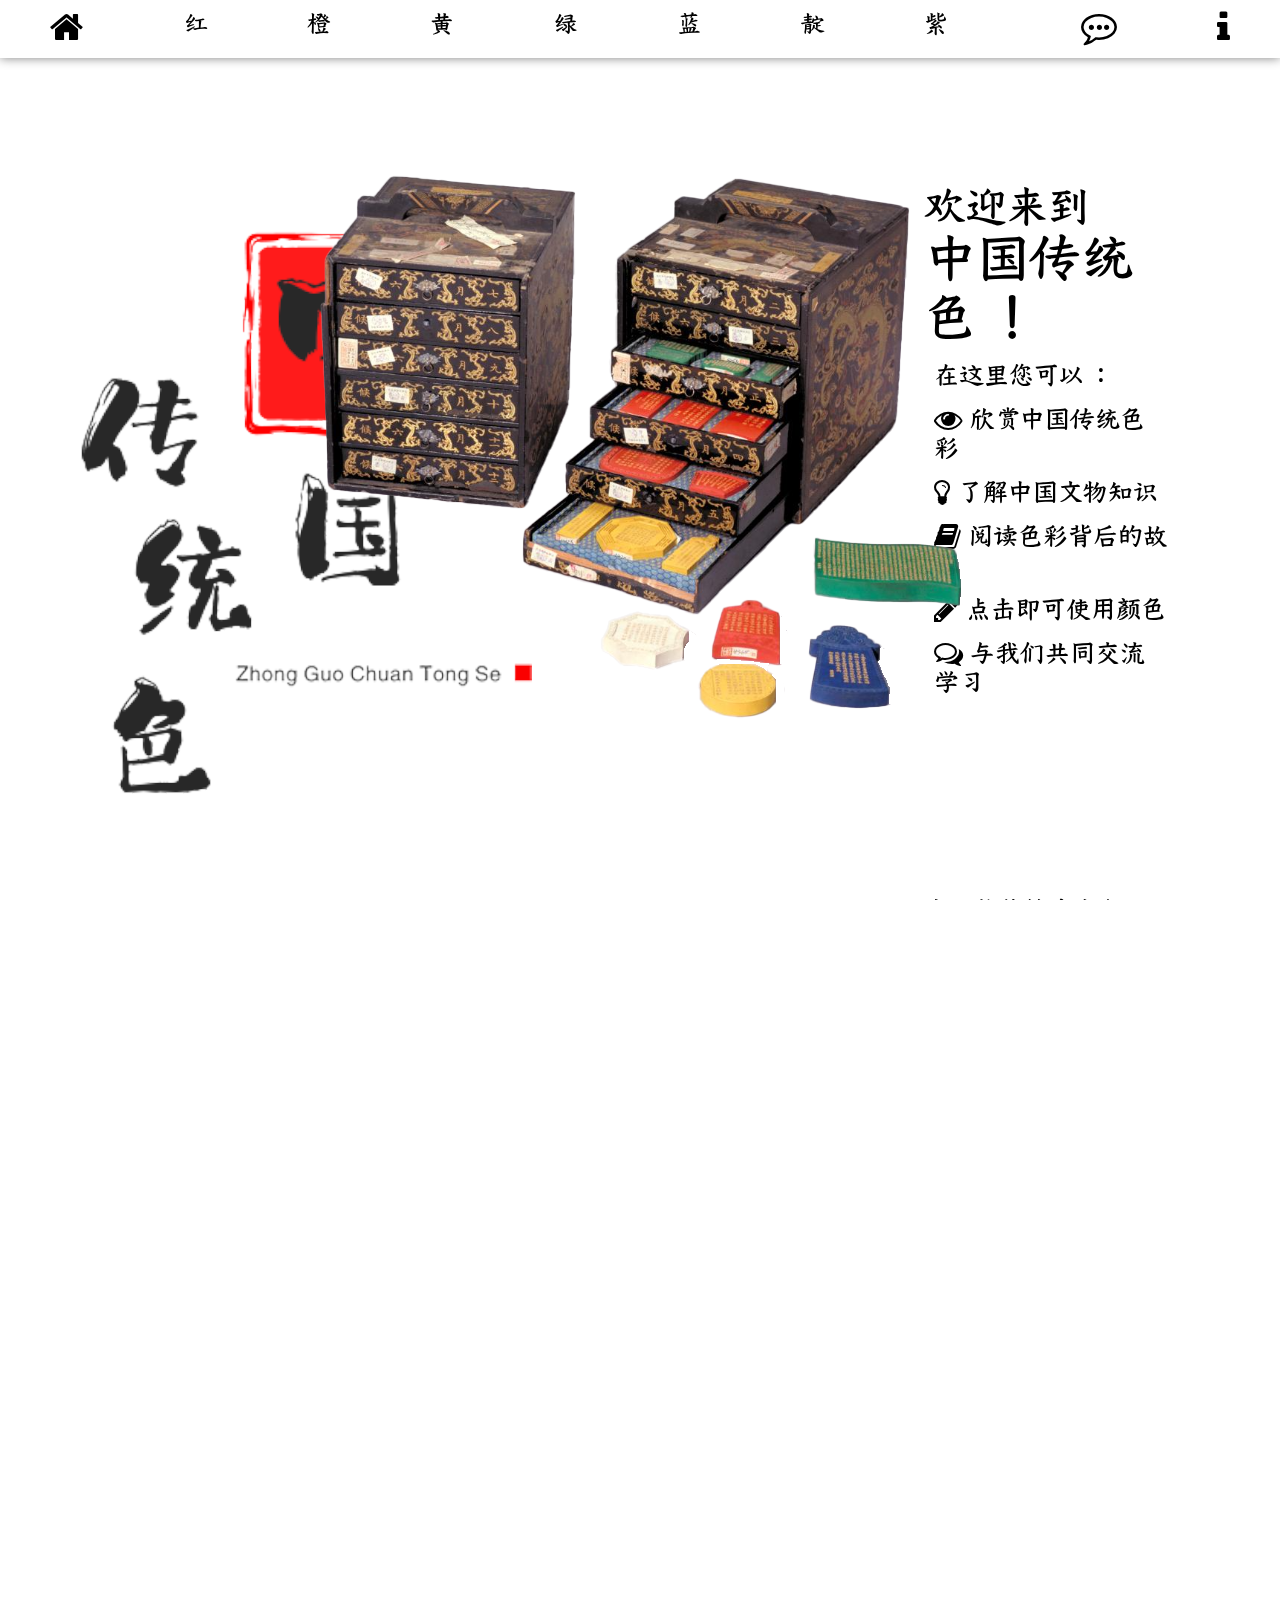
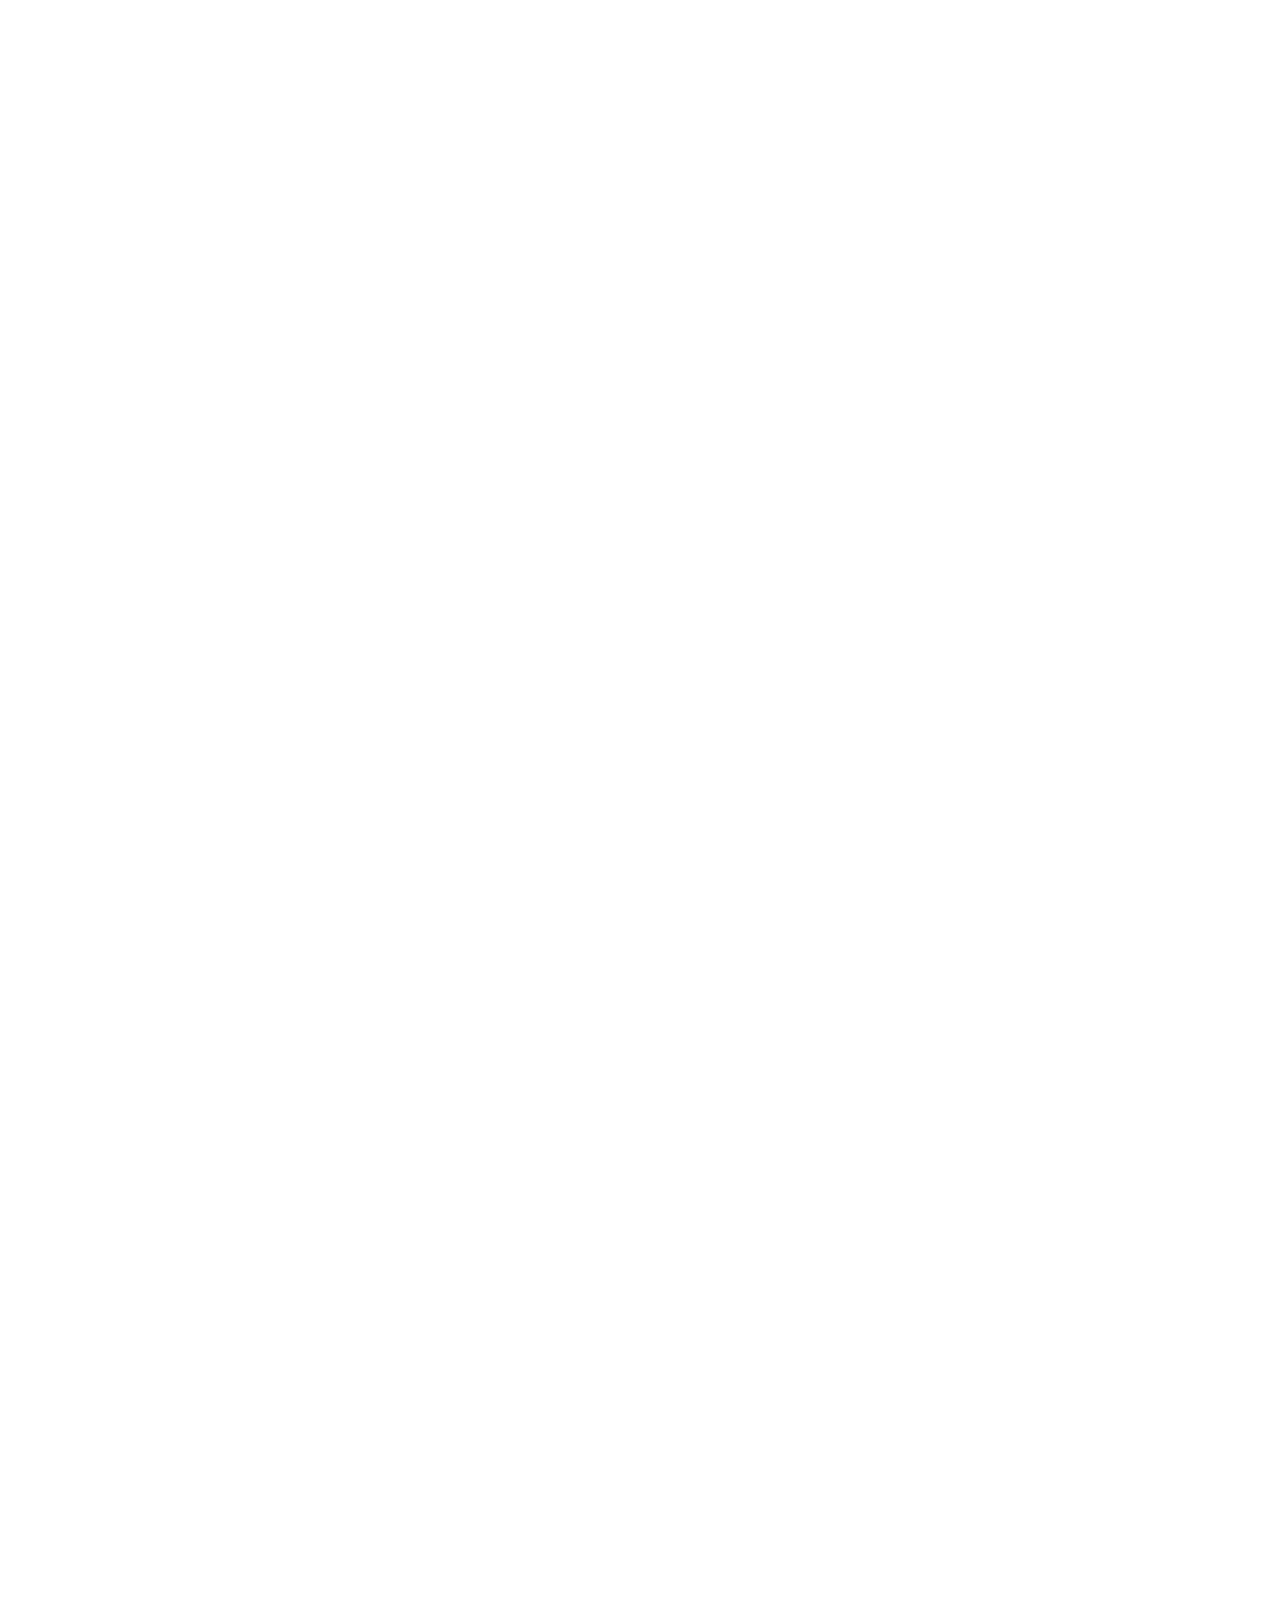
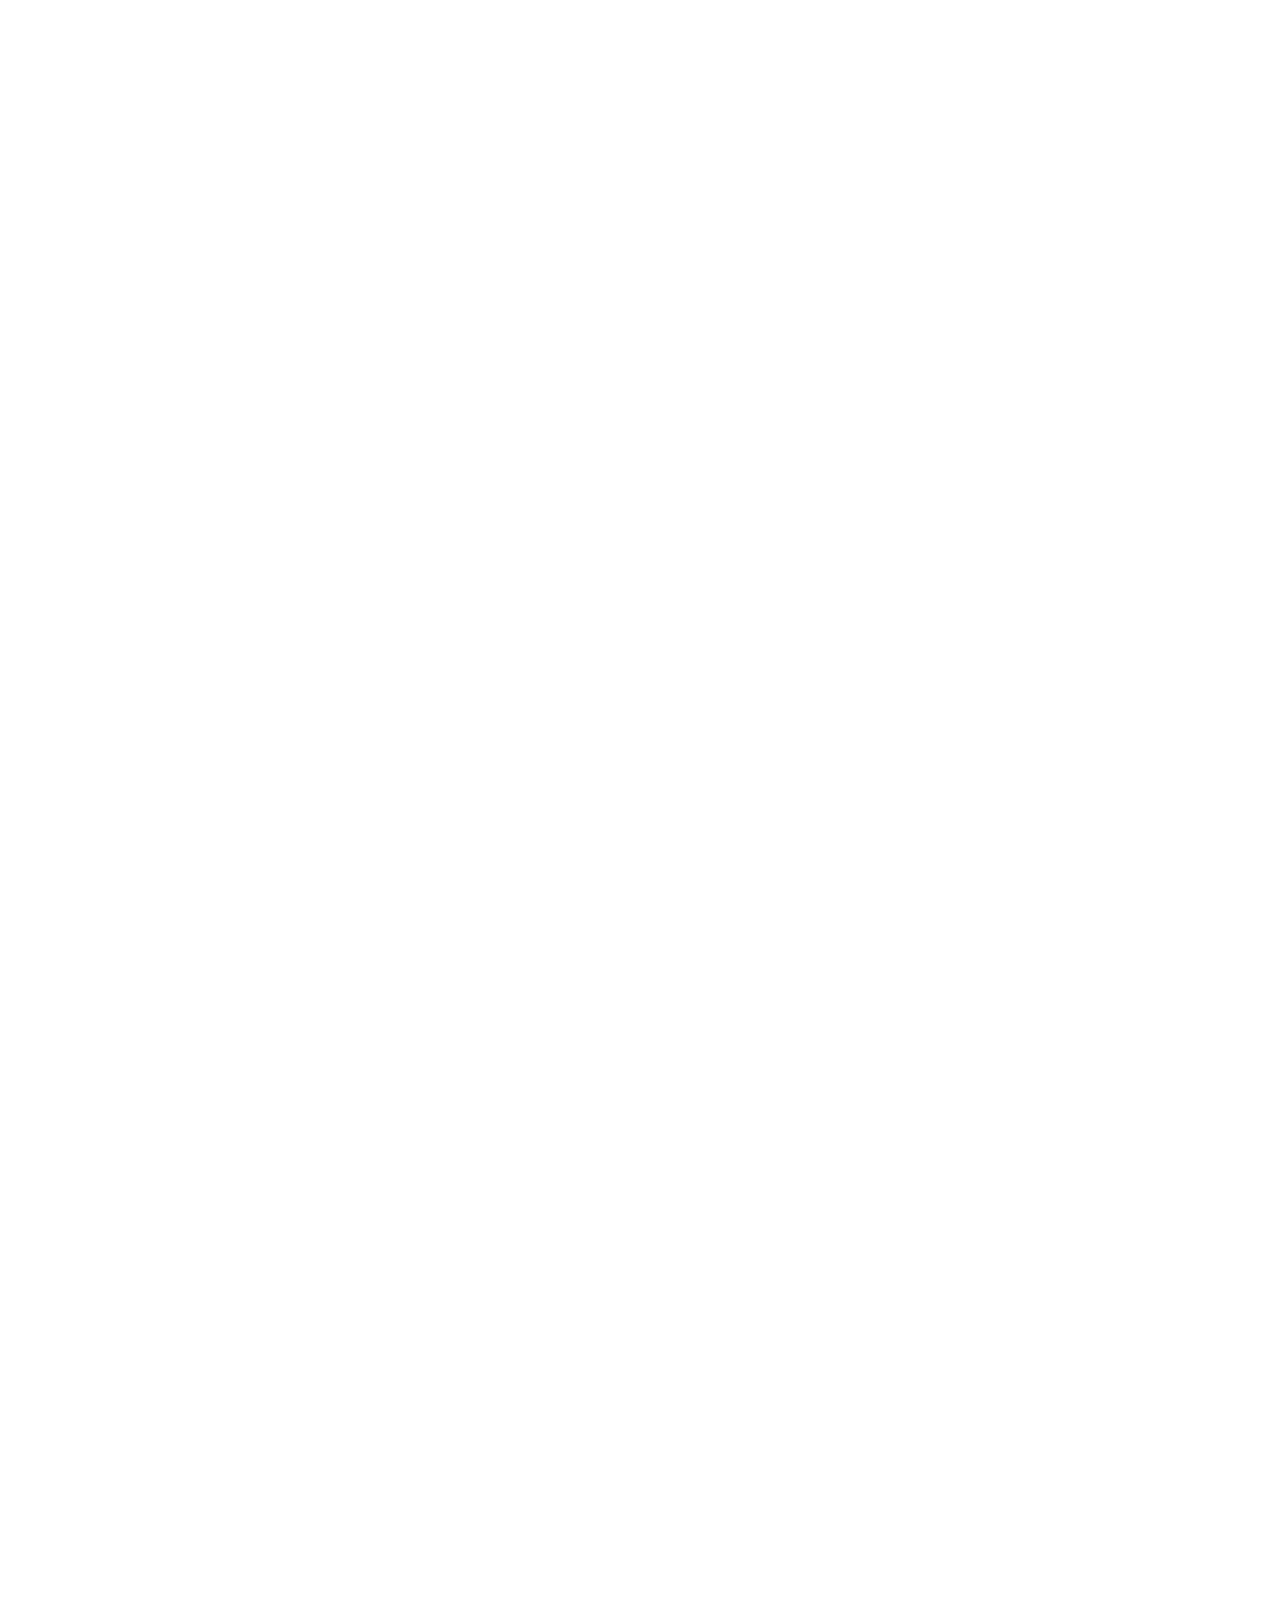
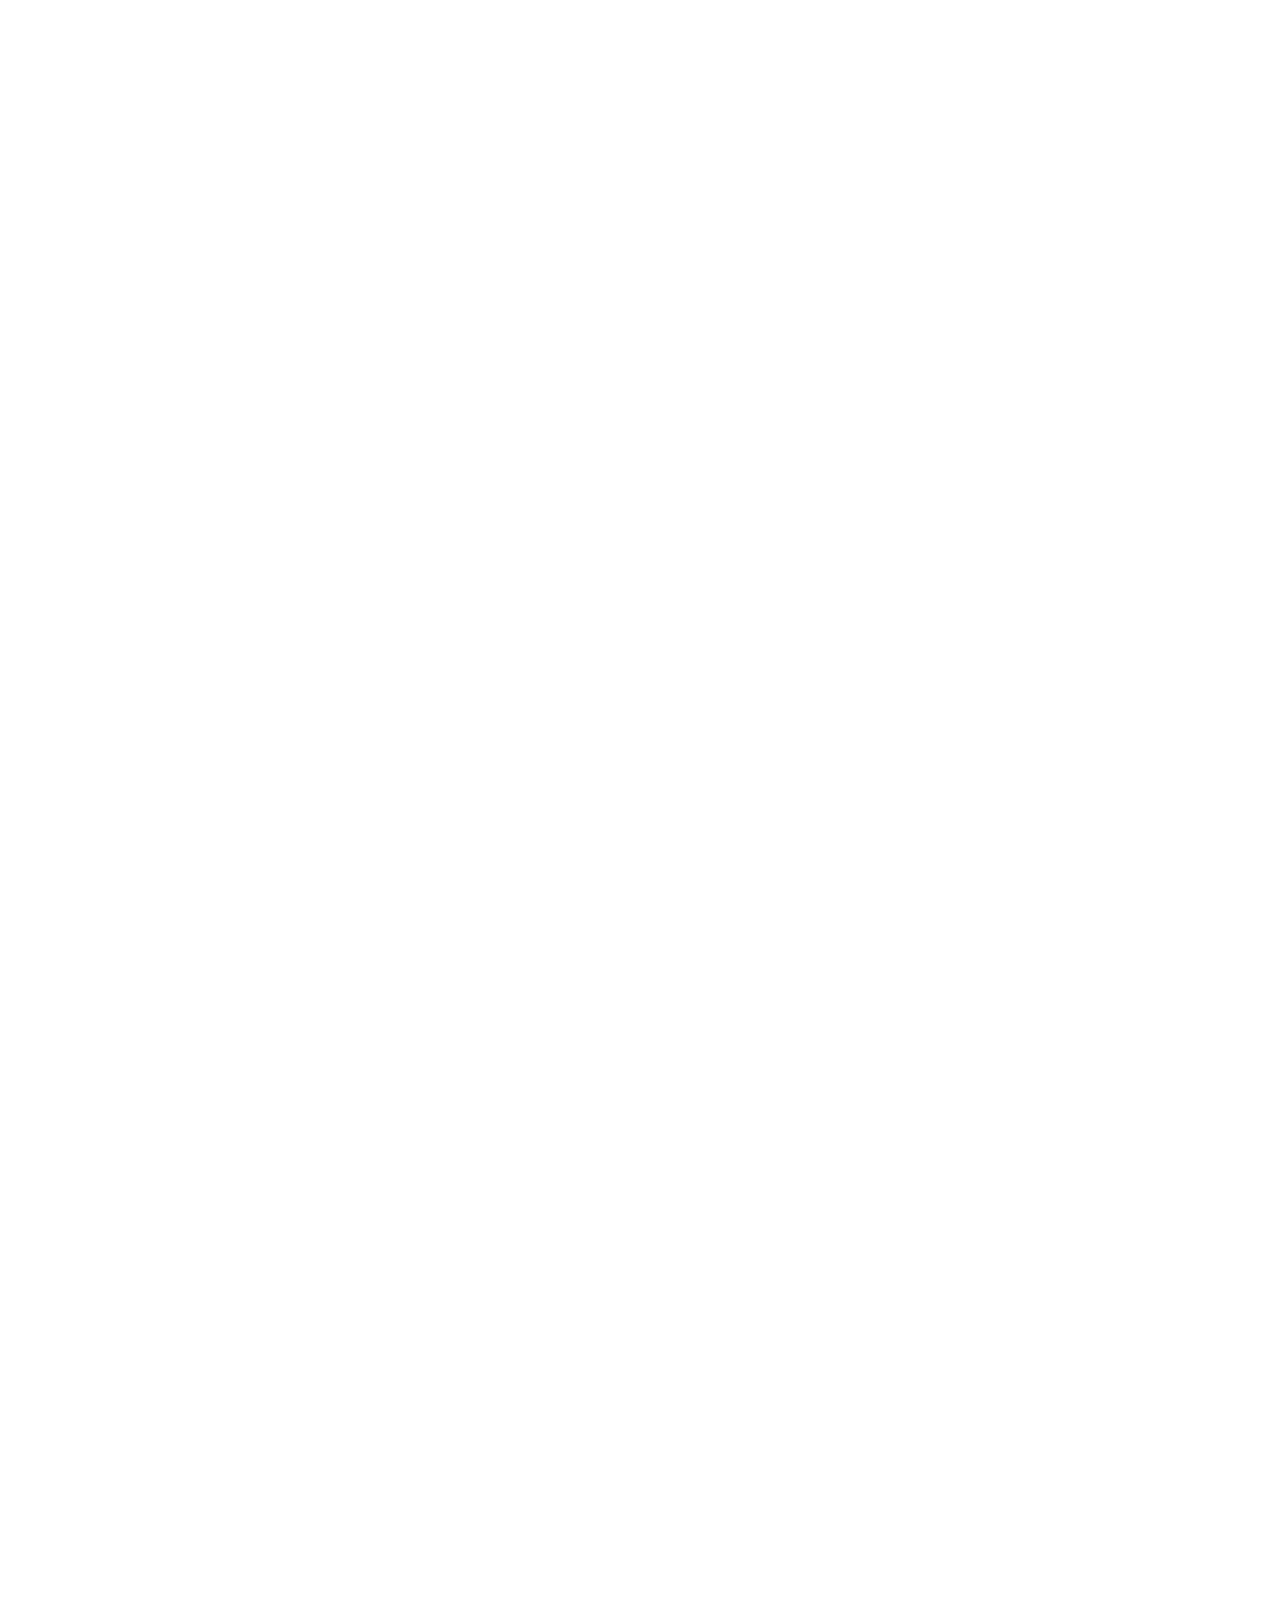
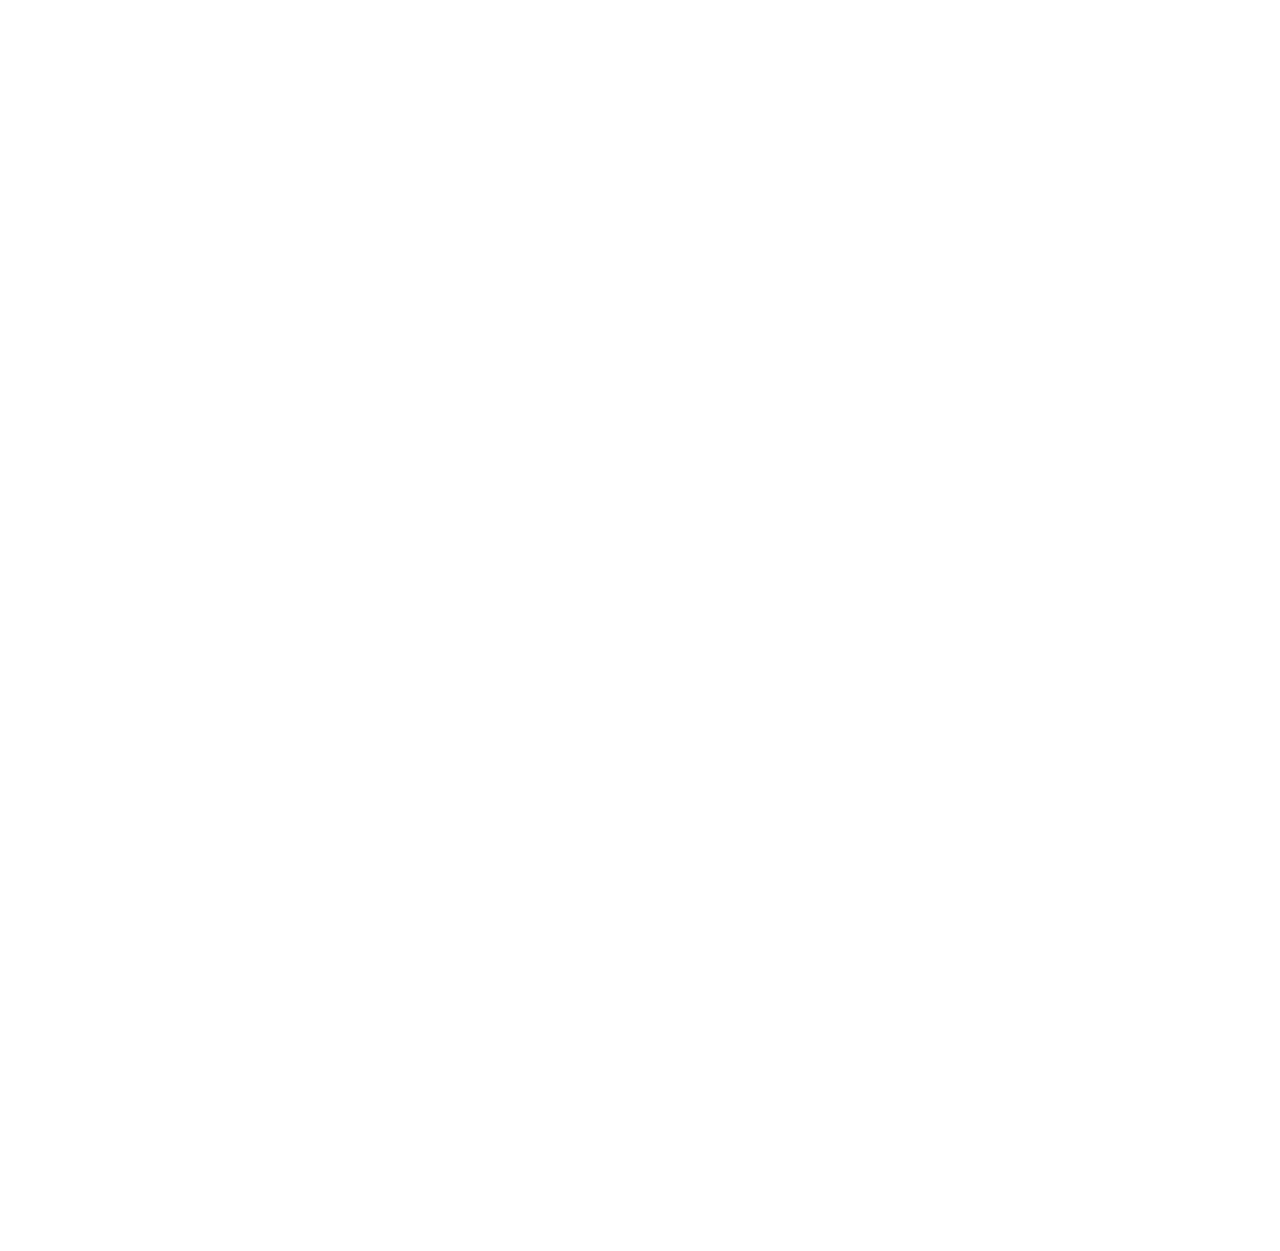
==== main.html @ 4bae3f71 "完成" ====
﻿<!DOCTYPE html>
<html lang="en" xmlns="http://www.w3.org/1999/xhtml">

<head>
    <meta charset="utf-8" />
    <title>中国传统色-寻找文物中的中国色彩</title>
    <meta name="keywords" content="中国传统色，中国色，传统颜色，传统色彩，色彩文化" />
    <meta name="description" content="寻找文物中的中国色彩" />
    <link rel="shortcut icon" href="./img_/favicon.ico" />
    <link rel="stylesheet" type="text/css" href="./css/style.css" />
    <link rel="stylesheet" type="text/css" href="./css/fullpage.min.css" />
    <link rel="stylesheet" type="text/css" href="./css/font-awesome.min.css">
    <!-- Powered by https://github.com/FortAwesome/Font-Awesome -->
    <script type="text/javascript" src="./js/jquery-3.6.0.min.js"></script>
    <!-- Powered by https://github.com/jquery/jquery -->
    <script type="text/javascript" src="./js/jquery.color.plus-names-2.2.0.min.js"></script>
    <!-- Powered by https://github.com/jquery/jquery-color -->
    <script type="text/javascript" src="./js/fullpage.min.js"></script>
    <!-- Powered by https://github.com/alvarotrigo/fullPage.js -->
    <script type="text/javascript" src="./js/clipboard.min.js"></script>
    <!-- Powered by https://github.com/zenorocha/clipboard.js -->
    <script type="text/javascript">
        $(document).ready(function () {
            $('#fullpage').fullpage({
                // 锚点设置
                anchors: ['homePage', '1Page', '2Page', '3Page', '4Page', '5Page', '6Page', '7Page',
                    '8Page', '9Page'
                ],
                menu: "#menu",
                onLeave: function (origin, destination, direction) {
                    var leavingSection = this;
                    var colorsChangeMenu = new Array("rgba(177, 59, 46, 1)", "rgba(177, 59, 46, 1)",
                        "rgba(241, 143, 96, 1)", "rgba(255, 238, 111, 1)", "rgba(93,131,81,1)",
                        "rgba(188,212,231,1)", "rgba(111,148,205,1)", "rgba(138,24,116,1)");
                    // 清除项目背景颜色
                    $("#menu a[href='#" + origin.index + "Page']").css("background-color", "")
                    // 增加项目背景颜色（渐变）
                    $("#menu a[href='#" + destination.index + "Page']").animate({
                        backgroundColor: colorsChangeMenu[destination.index]
                    }, 100)
                    //清除画笔图标
                    $(".fa-paint-brush").remove()
                    //增加画笔图标
                    $("<i class='fa fa-paint-brush'></i>").prependTo("#menu a[href='#" + destination
                        .index + "Page']")
                }
            })
            //侧栏动态折叠
            var flag = false;
            $("div.colorinfo label").click(function () {
                if (flag) {
                    $("div.colorinfo label,input").animate({
                        right: '0'
                    })
                    $("div.colorinfo label").css({
                        transform: '',
                    })
                    $("div.info").animate({
                        right: '-550px'
                    })
                    flag = false;
                } else if (!flag) {
                    $("div.colorinfo label,input").animate({
                        right: '550px'
                    })
                    $("div.colorinfo label").css({
                        transform: 'rotateY(180deg)',
                    })
                    $("div.info").animate({
                        right: '0'
                    })
                    flag = true;
                }
            })
            //点击色块复制颜色值
            var clipboard = new ClipboardJS('.cube');
            clipboard.on('success', function () {
                alert("复制色值（RGB）成功，请检查你的剪贴板！");
            })
            //留言板开启
            $("#msg").click(function () {
                $("#mask").css("visibility", "visible");
                $("#message").css("visibility", "visible");
                $("#message textarea").val("");
            })
            //留言板关闭
            $("#message input").click(function () {
                $("#mask").css("visibility", "hidden");
                $("#message").css("visibility", "hidden");
                $("#message textarea").val("");
            })
            //深色模式
            var moon = false;
            $("#moon").click(function () {
                if (moon) {
                    $("div").not("#message").css("color", "black");
                    $("#menu").find("*").css("color", "black");
                    $("#footer").find("p").css("color", "black");
                    $("body").css("background-image", "url('../img_/logobackground.png')");
                    $(".info").css("background-color", "white");
                    $(".box").css("background-color", "whitesmoke");
                    $(".info").find("*").not(".cube").css("background-color", "white");
                    $("#menu").css("background-color", "rgba(0, 0, 0, 0)");
                    moon = false;
                } else if (!moon) {
                    $("div").not("#message").css("color", "white");
                    $("#menu").find("*").css("color", "white");
                    $("#footer").find("p").css("color", "black");
                    $("body").css("background-image", "url('../img_/logomoon.jpg')");
                    $(".info").css("background-color", "rgba(41,40,45,1)");
                    $(".info").find("*").not(".cube").css("background-color", "rgba(45,46,54,1)");
                    $("#menu").css("background-color", "rgba(45,46,54,1)");
                    moon = true;
                }
            })
        })
    </script>
</head>

<body>
    <!-- 导航栏 -->
    <nav id="menu">
        <ul>
            <li data-menuanchor="homePage"><a href="#homePage"><i class="fa fa-home fa-lg"></i></a></li>
            <li data-menuanchor="1Page"><a href="#1Page">红</a></li>
            <li data-menuanchor="2Page"><a href="#2Page">橙</a></li>
            <li data-menuanchor="3Page"><a href="#3Page">黄</a></li>
            <li data-menuanchor="4Page"><a href="#4Page">绿</a></li>
            <li data-menuanchor="5Page"><a href="#5Page">蓝</a></li>
            <li data-menuanchor="6Page"><a href="#6Page">靛</a></li>
            <li data-menuanchor="7Page"><a href="#7Page">紫</a></li>
            <li id="rm"><a href="https://github.com/Rzerofour/ChineseTraditionalColors#readme" target="_blank"><i
                        class="fa fa-info fa-lg"></a></i></li>
            <li id="msg"><a><i class="fa fa-commenting-o fa-lg"></i></a></li>
            <li id="moon"><a><i class="fa fa-moon-o fa-lg"></i></a></li>


        </ul>
    </nav>
    <!-- 留言板 -->
    <div id="mask"></div>
    <div id="message">
        <form>
            <h1>你可以在这里写下你的留言！</h1>
            <textarea></textarea>
            <input type="submit" value="提交" />
            <input type="button" value="取消" />
        </form>
    </div>
    <!-- 内容 -->
    <section id="main">
        <div id="fullpage">
            <div class="section active" id="section0">
                <div class="img"><img data-src="./img_/首页_.png" alt="《乾隆帝月令七十二候诗》彩色墨" title="《乾隆帝月令七十二候诗》彩色墨" /></div>
                <div class="iteminfo">
                    <h2>欢迎来到</h2>
                    <h1>中国传统色！</h1>
                    <ul>
                        <li>在这里您可以：</li>
                        <li><i class="fa fa-eye"></i> 欣赏中国传统色彩</li>
                        <li><i class="fa fa-lightbulb-o"></i> 了解中国文物知识</li>
                        <li><i class="fa fa-book"></i> 阅读色彩背后的故事</li>
                        <li><i class="fa fa-pencil"></i> 点击即可使用颜色</li>
                        <li><i class="fa fa-comments-o"></i> 与我们共同交流学习</li>
                    </ul>
                </div>
            </div>
            <div class="section" id="section1">
                <div class="img"><img data-src="./img_/红_.png" alt="雍正款仿钧窑变釉弦纹扁肚瓶" title="雍正款仿钧窑变釉弦纹扁肚瓶" /></div>
                <div class="iteminfo">
                    <p> 雍正款仿钧窑变釉弦纹扁肚瓶，清雍正，高25.5厘米，口径7.3厘米，足径12厘米。瓶唇口、细长颈、颈、肩部凸起七道弦纹、扁圆腹，形如荸荠，故称荸荠扁瓶。圈足。外底刻划篆体“雍正年制”四字双行款。胎体厚重，从近底部釉可以看出系采用多次施釉而成。器内施天蓝色窑变釉，器外施红色窑变釉，釉面尤如丛丛燃烧的火焰，自然垂流至近底处，红色中闪现着蓝色星点，变幻迷离，绚丽多彩。足内釉面不匀。钧窑因其变幻莫测的釉色被后世追仿，雍正时期督陶官唐英为了仿烧钧窑瓷器曾于雍正七年（1729年）三月派厂署幕友吴尧圃亲赴钧州，调查钧窑釉料配制法。据清宫造办处档案记载，雍正八年（1730年）三月已做得仿钧窑瓶，十月年希尧呈进仿钧窑瓷炉大小十二件，受到皇帝的赞赏“此炉烧造甚好，传与年希尧照此样再多烧几件”。由此说明，雍正时期由于唐英的努力，仿烧钧窑瓷器已达到了相当高的水平。此瓶釉面仿宋代钧窑瓷器窑变釉，器型却是宋代钧窑瓷器中所不见，为雍正时期创新之作。
                    </p>
                </div>
                <div class="colorinfo">
                    <input type="checkbox" id="checkbox1">
                    <label for="checkbox1">
                        <i class="fa fa-chevron-left fa-5x"></i>
                    </label>
                    <div class="info">
                        <div class="box">
                            <div class="cube" data-clipboard-text="203,82,62"
                                style="background-color:rgba(203, 82, 62, 1) ;"></div>
                            <div class="name"><ruby>赩<rt>xì</rt></ruby>炽</div>
                            <div class="intro">
                                赤红如火，光亮艳炽。左思《蜀都赋》曰”丹沙赩炽出其坂，蜜房郁毓被其阜”。李周翰注“赩炽，赤光，丹砂色也”。陶拱《五色比象赋》曰“青为山兮峣嶷而争峻，赤为火兮赩炽而含燠”。朱景英《龚蕙亩宣副帅招同任伯卿将军登赤嵌城望海作》咏“厥状赩炽出绀鬘,屹然百雉凌飞湍”。
                            </div>
                        </div>
                        <div class="box">
                            <div class="cube" data-clipboard-text="177,59,46"
                                style="background-color:rgba(177, 59, 46, 1) ;"></div>
                            <div class="name">石榴裙</div>
                            <div class="intro">色挟石榴之红,裙带美人之姿。杜审言《戏
                                赠赵使君美人》咏“红粉青娥映楚云,桃花马上石榴裙”。武则天《如意娘》咏“不信比来长下泪,开箱验取石榴裙”。白居易《官宅》咏“移舟木兰棹,行酒石榴裙”,又《和春深二十首》咏“眉欺杨柳叶,裙妒石榴花”。万楚《五日观妓》咏“眉黛夺将萓草色,红裙妒杀石榴花”。
                            </div>
                        </div>
                        <div class="box">
                            <div class="cube" data-clipboard-text="149,48,46"
                                style="background-color:rgba(149, 48, 46, 1) ;"></div>
                            <div class="name">朱湛</div>
                            <div class="intro">
                                语出《周礼・考工记》“钟氏染羽,以朱湛丹秫,三月而炽之,淳而渍之。三入为纁,五入为緅,七入为缁”。朱湛的湛字是浸溃的意思,丹秫的秫字是黏性谷物的意思,朱湛丹秫就是将朱砂与黏性谷物一起浸渍和发酵,以期朱砂颜料能够借由淀粉黏度而更好地附着于织物。经过三个月到达最佳的状态,再浸泡。三入、五入、七入指浸泡的次如要取得较深的、较鲜艳的色相的话,就必须反复地染色。朱湛就是厚重的红色。
                            </div>
                        </div>
                        <div class="box">
                            <div class="cube" data-clipboard-text="130,35,39"
                                style="background-color:rgba(130,35,39,1) ;"></div>
                            <div class="name">大<ruby>繎<rt>rán</rt></ruby></div>
                            <div class="intro">
                                史游《急就篇》有“蒸栗绢绀缙红繎”一句,颜师古注“蒸栗,黄色,若蒸孰之栗也。娟，生白缯,似缣而疏者也,一名鲜支。绀,青而赤色也。缙,浅赤色也。红,色赤而白也。繎者,红色之尤深,言若火之然也”。大繎,其色大开大放,如火如茶。
                            </div>
                        </div>
                    </div>
                </div>
            </div>
            <div class="section" id="section2">
                <div class="img"><img data-src="./img_/橙_.png" alt="金胎珊瑚桃式盒" title="金胎珊瑚桃式盒" /></div>
                <div class="iteminfo">
                    <p>金胎珊瑚桃式盒，清，高19厘米，长22.5厘米，宽20厘米。盒为桃形，分为器和盖两部分。盒内为金胎，外为红珊瑚面，满琢纹饰。顶中部琢一篆书团“寿”字，字上面凸雕一展翅的蝙蝠，寓福寿之意。盒上半部琢云气纹，云气中有9条龙游弋其中，龙身辗转腾跃，时隐时现，极为生动。下半部琢海水托云气纹，海水湍急。此盒造型生动，金胎外面的珊瑚系由多块珊瑚粘接而成，严丝合缝，毫无破绽，工艺复杂，技艺精湛，珊瑚成色上佳。此器既可做清代后妃们盛放珍宝的首饰盒，又可做精美的工艺陈设品。此盒藏有一对。
                    </p>
                </div>
                <div class="colorinfo">
                    <input type="checkbox" id="checkbox2">
                    <label for="checkbox2">
                        <i class="fa fa-chevron-left fa-5x"></i>
                    </label>
                    <div class="info">
                        <div class="box">
                            <div class="cube" data-clipboard-text="245,176,135"
                                style="background-color:rgba(245,176,135, 1) ;"></div>
                            <div class="name"><ruby>骍<rt>xīng</rt></ruby>刚</div>
                            <div class="intro">
                                《周礼・地官・草人》日“凡粪种,骍刚用牛,赤缇用羊”。这里,骍刚是赤黄色的土壤。《诗经・鲁颂・网官》日“秋而载尝夏而福衡,白牡骍刚”。这里,骍刚是赤黄色的公牛。沈昌宇《宝盘歌》咏“祭告清庙牵骍刚,股肱二虢同趋跄”。
                            </div>
                        </div>
                        <div class="box">
                            <div class="cube" data-clipboard-text="241,143,96"
                                style="background-color:rgba(241,143,96, 1) ;"></div>
                            <div class="name"><ruby>赪<rt>chēng</rt></ruby>霞</div>
                            <div class="intro">
                                《尔雅》日“一染谓之縓,再染谓之赪,三染谓之纁”。江淹《齐太祖高皇帝诔》日“赪霞拂朝,苍烟懵夕”。刘崧《楚酒苦如檗歌》咏“丹田微蒸香露溢,着面已觉赪霞生”。严嵩《海天春晓图歌为桂翁作》咏“赪霞紫炁摇青葱,曦轮涌出扶桑东”。解缙《题杏林精舍图》咏“开花二三月,绕天红雨垂。勃如赪霞烂,郁若云离披”。日出日落,赪色之霞,轻红烂漫。
                            </div>
                        </div>
                        <div class="box">
                            <div class="cube" data-clipboard-text="239,132,93"
                                style="background-color:rgba(239,132,93, 1) ;"></div>
                            <div class="name"><ruby>赪<rt>chēng</rt></ruby>尾</div>
                            <div class="intro">
                                语出《诗经・周南·汝坟》“鲂鱼赪尾,王室如毁”。毛传“赪,赤也,鱼劳则尾赤”。张协《七命》日“范公之鳞,出自九溪,赪尾丹鳃,紫翼青鬐”。韦庄《和郑拾遗秋日感事一百韵》咏“黑头期命爵,赪尾尚忧鲂”。陆游《秋兴》咏“白头韭美腌齑熟,尾鱼鲜斫鲙成”。梅尧臣《颖上得鲤鱼为怀余姚谢师厚》咏“青蓑潭上老,赪尾网中鱼”。刘弇《招季山还家》咏“绿葵白芋故园老,黄颊尾前溪肥”。
                            </div>
                        </div>
                        <div class="box">
                            <div class="cube" data-clipboard-text="237,109,70"
                                style="background-color:rgba(237,109,70, 1) ;"></div>
                            <div class="name">朱柿</div>
                            <div class="intro">
                                王逸《荔支赋》曰“宛中朱柿,房陵缥李,酒泉白柰”。张蕴《朱柿》咏“慈恩分种远,骈实渥如丹”。谢肃《咏荔枝闽宪作》咏“星球朱柿杂硫黄,磊落千林带海旁”。王世贞《元瑞计偕过吴入访弇中留饮有赠》咏“鸾刀缕黄颌,雕盘钉朱柿”。李之世《迁馆》咏“庭木醉霜华,朱柿与黄橘”。
                            </div>
                        </div>
                    </div>
                </div>
            </div>
            <div class="section" id="section3">
                <div class="img"><img data-src="./img_/黄_.png" alt="淡黄釉瓶" title="淡黄釉瓶" /></div>
                <div class="iteminfo">
                    <p>淡黄釉瓶，清雍正，高14.6厘米，口径3.3厘米，足径1.7厘米。瓶撇口，细颈，溜肩，肩下渐敛，圈足。通体及足内施淡黄釉。外底暗刻篆书“大清雍正年制”三行六字款。淡黄釉瓷器创烧于雍正时期，其着色剂为氧化锑，由于其釉色比以氧化铁为着色剂的传统浇黄釉浅淡，故名“淡黄釉”。又因其釉色淡雅似蛋黄色，故又称“蛋黄釉”。雍正十三年（1735年）督陶官唐英撰写的《陶成纪事》中称之为“西洋黄”。雍正淡黄釉瓷器的造型多为小件的瓶、盘、碗、杯、碟等，小巧的形体配以淡雅的釉色，颇显俊秀典雅。清代雍正瓷器素以造型娟秀、胎釉精细著称于世。此瓶由康熙时的柳叶瓶演变而来，其娇美之形体，恬静之釉质，集中体现了雍正瓷器的艺术风格。
                    </p>
                </div>
                <div class="colorinfo">
                    <input type="checkbox" id="checkbox3">
                    <label for="checkbox3">
                        <i class="fa fa-chevron-left fa-5x"></i>
                    </label>
                    <div class="info">
                        <div class="box">
                            <div class="cube" data-clipboard-text="255,247,153"
                                style="background-color:rgba(255,247,153, 1) ;"></div>
                            <div class="name">黄白游</div>
                            <div class="intro">
                                金银气色,若白轻黄。《史记・孝武本纪》载“合兹中山,有黄白云降盖,若兽为符，路弓乘矢,集获坛下,报祠大飨”。汤显祖《有友人怜予乏劝为黄山白岳之游》咏“欲识金银气,多从黄白游。一生痴绝处,无梦到徽州”。黄山白岳间,喜其南柯痴绝,纂取诗意而命名此色。屈大均《送人返徽州》“黄山白岳梦魂同,之子乘秋一杖还”。
                            </div>
                        </div>
                        <div class="box">
                            <div class="cube" data-clipboard-text="255,238,111"
                                style="background-color:rgba(255,238,111, 1) ;"></div>
                            <div class="name">松花</div>
                            <div class="intro">
                                苏敬《新修本草》云“松花名松黄,拂取似蒲黄。正尔酒服轻身,疗病云胜皮、叶及脂”。李匡义《资暇录》云“松花笺代以为薛涛笺误也。松花笺其来旧矣”。李白《酬殿明佐见赠五云裘歌》咏“轻如松花落金粉,浓似苔锦含碧滋”。韦庄《乞彩笺歌》“班班布在时人口,满袖松花都未有”。王建《设酒寄独孤少府》咏“自看和酿一依方,缘看松花色較黄”。景焕《牧竖闲谈》云“于是涛别模新样小幅松花纸,多用题诗,因寄献元公百余幅”。李石《续博物志》“元和中,元稹使蜀,营妓薛涛造十色彩笺以寄,元稹于松花纸上寄诗赠涛”。
                            </div>
                        </div>
                        <div class="box">
                            <div class="cube" data-clipboard-text="236,212,82"
                                style="background-color:rgba(236,212,82, 1) ;"></div>
                            <div class="name">缃叶</div>
                            <div class="intro">
                                许慎《说文解字・糸部》注“缃,帛浅黄色也”。刘熙《释名·释采帛》注“缃,桑也,如桑叶初生之色也”。王僧达《诗》咏“缃叶未开萼,红葩已发光”。李峤《荷》咏“鱼戏排缃叶,龟浮见绿池”。夏竦《皇帝听讲尚书彻太清楼赐宴》咏“赐花缃叶缀,劝酒玉卮传”,又《宣赐翠芳亭双头并蒂牡丹仍令赋诗》咏“红房争并萼,缃叶竞骈枝”。葛立方《小酌以诗招道祖分茶》咏“宝胯开细叶,香尘堕柘罗”。
                            </div>
                        </div>
                        <div class="box">
                            <div class="cube" data-clipboard-text="182,160,20"
                                style="background-color:rgba(182,160,20, 1) ;"></div>
                            <div class="name">苍黄</div>
                            <div class="intro">
                                《黄帝内经・素间·五常政大论》载“其色苍黄”。王冰注“色黄之物,外兼苍也”。《墨子・所染》日“染于苍则苍,染于黄则黄,所以入者变,其色也变”。春之初立,切都在生长变化,以其不确定而命名此色。元稹《酬李六醉后见寄口号》咏“健羨觥飞酒,苍黄日映篱”。李商隐《李夫人三首》咏“土花漠碧云茫茫,黄河欲尽天苍黄”,又《有感二首》咏“苍黄五色棒,掩遏一阳生”。
                            </div>
                        </div>
                    </div>
                </div>
            </div>
            <div class="section" id="section4">
                <div class="img"><img data-src="./img_/绿_.png" alt="素三彩海蟾纹三足洗" title="素三彩海蟾纹三足洗" /></div>
                <div class="iteminfo">
                    <p>素三彩海蟾纹三足洗，明正德，高10.8厘米，口径23.7厘米，足距17.8厘米。洗口内敛，平底，下承三如意头式足，口沿黄彩暗刻楷书“正德年制”四字款，内施青白釉，外壁刻划16个海中嬉游的蟾蜍，纹饰构图简练。以黄彩绘蟾蜍，绿彩绘海水，白彩绘浪花，紫彩涂口、足，色彩和谐分明，清爽悦目。传世的正德素三彩已屈指可数，这件洗可谓是稀世珍品。洗在古代生活中用途广泛，有盥洗用具，亦有文房用具或陈设品。其形制广口，折沿，宽唇，深腹，平底。汉至晋代流行在器物内底刻鱼纹，有陶、青瓷制品。宋代南北瓷窑普遍烧造。明清时则以江西景德镇窑的青花、五彩、粉彩及斗彩等陶瓷制品为佳。
                    </p>
                </div>
                <div class="colorinfo">
                    <input type="checkbox" id="checkbox4">
                    <label for="checkbox4">
                        <i class="fa fa-chevron-left fa-5x"></i>
                    </label>
                    <div class="info">
                        <div class="box">
                            <div class="cube" data-clipboard-text="106,141,82"
                                style="background-color:rgba(106,141,82, 1) ;"></div>
                            <div class="name">石发</div>
                            <div class="intro">
                                周处《风土记》日“石发,水苔也,青绿色,皆生于石”。杨婀《青苔赋》日“别生分类,西京南越,则乌韭兮绿钱,金苔兮石发”。陆龟蒙《苔赋》日“高有瓦苔,卑有泽葵。散岩窦者日石发,补空田者日垣衣。在屋曰昔邪,在药日陟厘”。林逋《过芜湖县》咏“更好两三僧院舍,松衣石发斗山幽”。苏轼《慈湖夹阻风五首》咏“千顷桑麻在船底,空余石发挂鱼衣”。李时珍《本草纲目》日“石发有二,生水中者为陟厘，生陆地者为乌韭”。
                            </div>
                        </div>
                        <div class="box">
                            <div class="cube" data-clipboard-text="93,131,81"
                                style="background-color:rgba(93,131,81, 1) ;"></div>
                            <div class="name">漆姑</div>
                            <div class="intro">
                                漆姑草,可入药,可入色。张彦远《历代名画记・论画体工用拓写》云“云中之鹿胶,吴中之鳔胶,东阿之牛胶,漆姑汁,炼煎并为重彩,郁而用之”。注日“古画皆用漆姑汁,若炼煎谓之郁色,于绿色上重用之”。史鉴《澄上人房紫牡丹开觞予以酒因诗以记》咏“又无仙家漆姑汁,可使浓华不凋落”。
                            </div>
                        </div>
                        <div class="box">
                            <div class="cube" data-clipboard-text="79,121,74"
                                style="background-color:rgba(79,121,74, 1) ;"></div>
                            <div class="name"><ruby>芰<rt>jì</rt></ruby>荷</div>
                            <div class="intro">
                                菱叶与荷叶的颜色,这是屈原大夫反复吟诵的清新与美好。语出《楚辞·离骚》“制芰荷以为衣令,集芙蓉以为裳”。萧绎《采莲赋》日“紫茎兮文波,红莲兮芰荷”。谢灵运《石壁精舍还湖中作》咏“芰荷迭映蔚,蒲稗相因依”。贺知章《采莲曲》咏“莫言春度芳非尽,别有中流采芰荷”。罗隐《宿荆州江陵驿》咏“风动芰荷香四散,月明楼阁影相侵”。黄庭坚《鄂州南楼书事四首》咏“四顾山光接水光,凭栏十里菱荷香”。
                            </div>
                        </div>
                        <div class="box">
                            <div class="cube" data-clipboard-text="42,110,63"
                                style="background-color:rgba(42,110,63, 1) ;"></div>
                            <div class="name">官绿</div>
                            <div class="intro">
                                陆游《遣兴》咏“风来弱柳摇官绿,云破奇峰涌帝青”。《碎金》云“青:佛头青、鸦青、粉青、蓝青、天水碧、柳芳绿、鹦哥绿、官録、鸭绿、麦绿”。宋应星《天工开物》云“大红官绿色,槐花煎水染,蓝淀盖,浅深皆用明矶”。陶宗仪《南村辍耕录・采绘法》云“官绿,即枝条绿是”。《广群芳谱》云“(绿豆)粒粗而色鲜者为官绿,又名明绿,皮薄粉多。粒小而色暗者为油绿,又名灰绿,皮厚粉少”。
                            </div>
                        </div>
                    </div>
                </div>
            </div>
            <div class="section" id="section5">
                <div class="img"><img data-src="./img_/蓝_.png" alt="天蓝釉双龙耳瓶" title="天蓝釉双龙耳瓶" /></div>
                <div class="iteminfo">
                    <p>天蓝釉双龙耳瓶，清雍正，高51.8厘米，口径11.7厘米，足径13.7厘米。瓶洗口，细颈，溜肩，肩以下渐收敛，圈足。通体施天蓝色釉，凸起数道弦纹，两侧口、肩之间对称置龙形柄，肩部有八组椭圆形模印贴花装饰。外底署青花篆体“大清雍正年制”六字三行款。此瓶造型仿自唐代白釉或三彩双龙耳瓶。雍正天蓝釉瓷器的烧造在康熙的基础上有了进一步的发展，形成深浅不一的两种釉色，深若雨后晴空，淡趋月白。另外，康熙朝的天蓝釉瓷器多为小件文房用具，而雍正时出现行体较大的天蓝釉瓷器，如罐、瓶、缸、花盆等。
                    </p>
                </div>
                <div class="colorinfo">
                    <input type="checkbox" id="checkbox5">
                    <label for="checkbox5">
                        <i class="fa fa-chevron-left fa-5x"></i>
                    </label>
                    <div class="info">
                        <div class="box">
                            <div class="cube" data-clipboard-text="212,229,239"
                                style="background-color:rgba(212,229,239, 1) ;"></div>
                            <div class="name">月白</div>
                            <div class="intro">
                                宋应星《天工开物》载“月白、草白二色,俱靛水微染,今法用苋蓝煎水,半生半熟染”。李渔《闲情偶记》载“记子儿时所女子之少者,尚银红、桃红,稍长者尚月白。未几而银红桃红皆变大红,月白变蓝,再变则大红变紫,蓝变石青”。由是见,月白、蓝、石青是由浅及深的蓝色。杜牧《猿》咏“月白烟青水暗流,孤猿衔恨叫中秋”。陆游《夜汲》咏“酒渴起夜汲,月白天正青”。赵孟频《新秋》咏“露凉催蟋蟀,月白澹芙蓉”。
                            </div>
                        </div>
                        <div class="box">
                            <div class="cube" data-clipboard-text="188,212,231"
                                style="background-color:rgba(188,212,231, 1) ;"></div>
                            <div class="name">星郎</div>
                            <div class="intro">
                                星蓝,其色上应列宿。《后汉书・显宗孝明帝纪》日:“馆陶公主为子求郎,不许,而赐钱千万。谓群臣曰:“郎官上应列宿,出宰百里,有非其人,则民受其殃,是以难之。””。郑谷《锦二首》咏“红迷天子帆边日,紫夺星郎帐外兰”。岑参《送李别将摄伊吾令充使赴武威便寄崔员外》咏“遥知竹林下,星使对星郎”。徐现《寿曾漕》咏“乾坤清气有时合,合作星郎青似蓝”。
                            </div>
                        </div>
                        <div class="box">
                            <div class="cube" data-clipboard-text="163,187,219"
                                style="background-color:rgba(163,187,219, 1) ;"></div>
                            <div class="name">晴山</div>
                            <div class="intro">
                                云雾散而晴山蓝。李忱《幸华严寺》咏“云散睛山几万重,烟收春色更冲融”。李峤《和社杜学士江南初霁羁怀》咏“雾卷晴山出,风恬晚浪收”。李白《饯校书叔云》咏“看花饮美酒,听鸟临晴山”。韩琮《晚春江睛寄友人》咏“晩日低霞绮,晴山远画眉”。李薦《渼陂》咏“晴山如黛水如蓝,波浄天澄翠满潭”。文同《晴山》咏“东北横群峰新过夜来雨”。
                            </div>
                        </div>
                        <div class="box">
                            <div class="cube" data-clipboard-text="138,171,204"
                                style="background-color:rgba(138,171,204, 1) ;"></div>
                            <div class="name">品月</div>
                            <div class="intro">
                                清代服饰流行色,出处与月白相关,其色较月白更蓝。月白、品月、蓝、石青是由浅及深的蓝色。杨慎《题周昉琼枝夜醉图》咏“宝枕垂云选梦,玉萧品月偷声”。金永爵《纪晓岚紫石砚歌》咏“金樱手捧隃麋香,品月题花幽事足”。蒋日豫《抱遗老人空江吹笛小像》咏“乐府嬉春宛转情,玉山品月承平梦”。
                            </div>
                        </div>
                    </div>
                </div>
            </div>
            <div class="section" id="section6">
                <div class="img"><img data-src="./img_/靛_.png" alt="雍正款蓝色透明玻璃八棱瓶" title="雍正款蓝色透明玻璃八棱瓶" /></div>
                <div class="iteminfo">
                    <p>雍正款蓝色透明玻璃八棱瓶，高14.5厘米，口径2.3厘米，足径4.2厘米。瓶八棱形，细长颈，鼓腹，圈足。通体呈透明宝蓝色，光素无纹饰。外底中心镌双方栏，内双竖行楷书“雍正年制”四字款。从目前的传世品看，玻璃八棱瓶的造型始见于雍正朝，乾隆时期曾以不同色泽的玻璃进行仿制，产品如出一辙，若无款识，则难以分辨。嘉庆以后仍有制作，但造型不规范，质不纯，色不佳，无法与雍、乾制品相提并论。该瓶造型规整，棱角笔直清晰，色泽雅致，晶莹剔透，虽无纹饰，却以其精巧的造型、宝石般的色泽和纯净无暇的质地取胜，格调高雅，显示了清宫玻璃厂高超的技艺，表明清雍正、乾隆二朝的玻璃制作工艺已达到其巅峰。
                    </p>
                </div>
                <div class="colorinfo">
                    <input type="checkbox" id="checkbox6">
                    <label for="checkbox6">
                        <i class="fa fa-chevron-left fa-5x"></i>
                    </label>
                    <div class="info">
                        <div class="box">
                            <div class="cube" data-clipboard-text="136,171,218"
                                style="background-color:rgba(136,171,218, 1) ;"></div>
                            <div class="name">窃蓝</div>
                            <div class="intro">
                                《尔雅・释鸟》日“秋扈,窃蓝”。郭璞注“窃蓝青色”。贾逵注“秋扈窃蓝,趣民收敛者也”。方以智《通雅・衣服・彩色》日凡言窃言盗,皆借色、浅色、闲色也。鸟九扈,有窃脂、窃蓝等色。《尔雅》虎窃毛,谓浅色也;扈之窃脂,言其色如靠肉也;窃蓝,浅蓝也;八骏有盗骊,盗亦窃,意谓浅骊也。古人善巧炼字,大率如此”。窃蓝在汉语言历史上是可考的第一个浅蓝色颜色词,宜存宜保。
                            </div>
                        </div>
                        <div class="box">
                            <div class="cube" data-clipboard-text="111,148,205"
                                style="background-color:rgba(111,148,205,1) ;"></div>
                            <div class="name">监德</div>
                            <div class="intro">
                                东方之晨星蓝光。语出《史记・天官书》“正月,与斗、牵牛晨出东方,名日监德。色苍苍有光”。司马贞注“岁星正月晨见东方之名”。童轩《感寓》咏“黎民悉于变垂拱成雍照。乃知帝监德,岂在险与夷”。
                            </div>
                        </div>
                        <div class="box">
                            <div class="cube" data-clipboard-text="89,118,186"
                                style="background-color:rgba(89,118,186, 1) ;"></div>
                            <div class="name">苍苍</div>
                            <div class="intro">
                                或水或天,其色幽蓝;或草或木,茂密盛开。此处,取前者其色也。《庄子·逍遥游》“天之苍苍,其正色邪”。《敕勒歌》咏“天苍苍,野茫茫。风吹草低见牛羊”。《祠洛水歌》咏“洛阳之水,其色苍苍”。
                            </div>
                        </div>
                        <div class="box">
                            <div class="cube" data-clipboard-text="46,89,167"
                                style="background-color:rgba(46,89,167, 1) ;"></div>
                            <div class="name">群青</div>
                            <div class="intro">
                                中国画传统颜料色,群而有集,青出金石。古时,由青金石矿物研磨加工而成的蓝色颜料称为天然群青,物以稀为贵,近世西方人工合成群青,迅速普及,但是不如天然群青淡雅、庄重。古诗中群青也指草木之青録。楼异《嵩山二十四咏》咏“回头却顾人间世,但见群青似小童”。曾丰《余得英州石山副之五绝句送曾鼎臣》咏“湖上飞来小祝融,群青在侧一居中”。王世贞《袁黄岩寄雁荡图及新诗见示颇怀壮游之感》咏“如分雁荡群青过,忽挾龙湫万玉来”。
                            </div>
                        </div>
                    </div>
                </div>
            </div>
            <div class="section" id="section7">
                <div class="img"><img data-src="./img_/紫_.png" alt="雍正款仿钧窑变釉海棠式花盆" title="雍正款仿钧窑变釉海棠式花盆" /></div>
                <div class="iteminfo">
                    <p>雍正款仿钧窑变釉海棠式花盆，清雍正，高8厘米，口横16.5厘米，口纵16厘米，
                        足横8.5厘米，足纵7厘米。花盆为海棠式、敞口、折沿、深腹壁下斜、平底、底开有两个渗水圆孔、底下承以四个如意云头小足。里、外均施仿钧窑变釉，蓝、紫相间，釉面垂流自然。外底刻划篆体“雍正年制”四字双行款。
                    </p>
                </div>
                <div class="colorinfo">
                    <input type="checkbox" id="checkbox7">
                    <label for="checkbox7">
                        <i class="fa fa-chevron-left fa-5x"></i>
                    </label>
                    <div class="info">
                        <div class="box">
                            <div class="cube" data-clipboard-text="166,85,157"
                                style="background-color:rgba(166,85,157, 1) ;"></div>
                            <div class="name">紫蒲</div>
                            <div class="intro">
                                其色水岸紫蒲,其意生机自然。李贺《昌谷诗》咏“大带委黄葛,紫蒲交狭涘”。张籍《酬白二十二舍人早春曲江见招》咏“紫蒲生湿岸,青鸭戏新波”。许浑《夜归丁卯桥村舍》咏“紫蒲低水槛,红叶半江船”。黄滔《贻宋评事》咏“时说三吴欲归处,绿波洲渚紫蒲丛”。刘仲尹《谒金门》咏“肠新鸳鸯三十六,紫蒲相对浴”。
                            </div>
                        </div>
                        <div class="box">
                            <div class="cube" data-clipboard-text="138,24,116"
                                style="background-color:rgba(138,24,116, 1) ;"></div>
                            <div class="name"><ruby>赪<rt>chēng</rt></ruby>紫</div>
                            <div class="intro">
                                其色红紫相间,其意绚烂斑驳。谢朓《和刘中书》咏“赪紫共彬驳,云锦相凌乱”。李贺《昌谷诗》咏“苔絮萦涧砾,山实垂赪紫”。更有绘色入画如卫宗武《莺花吟为良友作》“芬菲芳事毕,木芍药晚出。于中姚魏更倾城,扫退目前赪紫色”。再有黎廷瑞《春雪》“青神怯春寒,赪紫染未办”,《桐华》“芳韶歇赪紫,余喧始相寻”。
                            </div>
                        </div>
                        <div class="box">
                            <div class="cube" data-clipboard-text="108,33,109"
                                style="background-color:rgba(108,33,109, 1) ;"></div>
                            <div class="name">齐紫</div>
                            <div class="intro">
                                齐桓公之帝王紫。《韩非子・外储说左上》曰“齐王好衣紫,齐人皆好也。齐国五素不得一紫。齐王患紫贵,傅说王日:“《诗》云:不躬不亲,庶民不信。今王欲民无衣紫者,王请自解紫衣而朝,群臣有紫衣进者,日:益远!人恐臭。”是日也,郎中莫衣紫;是月也,国中莫衣紫;是罗也,境内莫衣紫”。《史记・苏秦列传》日“智者举事,因祸为福,转败为功。齐紫,败素也,而贾十倍”。《南史・陆庆》日“邹缨齐紫,且以移俗”。杨慎《春郊得紫字张惟信同赋》咏“广幕耀周缇,被服矜齐紫”。归有光《素庵诗》咏“流俗相纠错,纷纷竟齐紫”。
                            </div>
                        </div>
                        <div class="box">
                            <div class="cube" data-clipboard-text="66,34,86"
                                style="background-color:rgba(66,34,86, 1) ;"></div>
                            <div class="name">大<ruby>繎<rt>rán</rt></ruby></div>
                            <div class="intro">
                                语出李贺《雁门太守行》“角声满天秋色里,塞上燕脂凝夜紫”。不去争论是砌长城的紫土还是生于塞上的紫草,宁可去想象北境悲凉的暗夜天色。胡仔《歌风台》咏“赤帝当年布衣起,老妪悲啼白龙死,芒砀生云疑夜紫”。王恽《木兰花慢・赋红梨花》咏“塞上胭脂夜紫,雪边蝴蝶朝寒”。石宝《熊耳峰》咏“浮岚出晴丹,淑气凝夜紫”。顾翎《菩萨查》咏“纤云凝夜紫,烟落迷廊处”。
                            </div>
                        </div>
                    </div>
                </div>
                <!-- 脚注(与紫色文物合为一页) -->
                <footer class="section fp-auto-height" id="footer">
                    <p>
                        <a href="https://github.com/Rzerofour/ChineseTraditionalColors" target="_blank"><i
                                class="fa fa-github"></i>项目主页</a>|
                        <a href="mailto:919107390128@njust.edu.cn?subject=关于中国传统色网站的意见与建议"><i
                                class="fa fa-envelope-o"></i>联系我们</a><br />
                    </p>
                    <p>本网站仅供个人学习网页制作，任意素材若侵犯您的权益请联系我们，我们将在24小时内删除。</p>
                    <p>Powerd by <a href="https://github.com" target="_blank">GithubPages</a>.Designed by <a
                            href="https://github.com/Rzerofour" target="_blank">Sun Siliang</a> and <a
                            href="https://github.com/jingweiwei-os" target="_blank">Jing Weiwei</a>.
                    </p>
                </footer>
            </div>
        </div>
    </section>
</body>

</html>
---- css/style.css ----
@font-face {
  font-family: 'NewShanHaiShu';
  font-weight: normal;
  font-style: normal;
  src: url('../fonts/NewShanHaiShu.ttf');
  src: url('../fonts/NewShanHaiShu.eot?#font-spider') format('embedded-opentype'),
    url('../fonts/NewShanHaiShu.woff2') format('woff2'),
    url('../fonts/NewShanHaiShu.woff') format('woff'),
    url('../fonts/NewShanHaiShu.ttf') format('truetype'),
    url('../fonts/NewShanHaiShu.svg') format('svg');
    /* Powered by https://github.com/aui/font-spider */
}

/*主体START*/
* {
  margin: 0;
  padding: 0;
}

body {
  background-image: url('../img_/logobackground.png');
}

/*主体END*/
/*导航栏START*/
#menu {
  font-family: 'NewShanHaiShu';
  font-size: 1.7em;
  position: fixed;
  z-index: 3;
  top: 0;
  overflow: hidden;
  width: 100%;
  height: 58px;
  background-color: rgba(0, 0, 0, 0);
  box-shadow: 0 0 10px gray;
}

#menu ul {
  list-style: none;
}

#menu a {
  display: block;
  float: left;
  padding: 14px 50px;
  text-align: center;
  text-decoration: none;
  color: black;
  border-radius: 24px;
}

#menu a:hover {
  transition-duration: .5s;
  color: white;
  background-color: rgba(128, 128, 128, .5);
  box-shadow: 0 0 10px gray;
}

#rm {
  float: right;
}
#moon {
  float: right;
}
/*导航栏END*/
/* 留言板START */
#msg {
  float: right;
}

#mask {
  position: fixed !important;
  z-index: 98;
  top: 0;
  left: 0;
  visibility: hidden;
  width: 100%;
  height: 100%;
  background: rgba(128, 128, 128, .5);
}

#message {
  visibility: hidden;
}

#message form {
  position: absolute;
  z-index: 99;
  top: 50%;
  left: 50%;
  display: flex;
  align-items: center;
  flex-direction: column;
  justify-content: space-around;
  width: 500px;
  height: 500px;
  transform: translate(-50%, -50%);
  border-radius: 24px;
  background: whitesmoke;
  box-shadow: 0 0 10px gray;
}

#message h1 {
  order: 1;
}

#message textarea {
  order: 2;
  width: 400px;
  height: 300px;
  resize: none;
  border-radius: 24px;
}

#message input {
  order: 3;
  width: 200px;
  height: 50px;
}

/* 留言板END */
/*内容START*/
#main {
  font-family: 'NewShanHaiShu';
  font-size: 1.5em;
}

.img {
  position: absolute;
  top: 50%;
  left: 50%;
  max-width: 50%;
  max-height: 80%;
  transform: translate(-50%, -50%);
}

.iteminfo {
  top: 50%;
  float: right;
  max-width: 20%;
  margin: 0 100px 0 0;
}

.iteminfo h2 {
  font-size: 2em;
  font-weight: bolder;
}

.iteminfo h1 {
  font-size: 2.5em;
  font-weight: bolder;
}

.iteminfo p {
  font-size: 1.2em;
}

.iteminfo ul {
  list-style: none;
}

.iteminfo li {
  font-size: 1.2em;
  margin: 10px;
}

.colorinfo label {
  position: absolute;
  z-index: 2;
  top: 50%;
  right: 0;
}

.colorinfo label:hover {
  color: rgba(127, 127, 127, .5);
  transition-duration: 0.2s;
}

.colorinfo input {
  position: absolute;
  z-index: 2;
  top: 50%;
  right: 0;
  display: none;
}

.colorinfo .info {
  position: absolute;
  z-index: 2;
  top: 58px;
  right: -550px;
  display: flex;
  align-content: space-around;
  align-items: center;
  flex-direction: row;
  flex-wrap: wrap;
  justify-content: space-around;
  width: 550px;
  height: 917px;
  background-color: white;
}

.colorinfo .info .box {
  display: flex;
  align-content: space-around;
  align-items: center;
  flex-direction: row;
  flex-wrap: wrap;
  justify-content: space-around;
  width: 250px;
  height: 440px;
  border-radius: 24px;
  background-color: whitesmoke;
  box-shadow: 0 0 10px gray;
}

.colorinfo .info .box .cube {
  order: 1;
  width: 75px;
  height: 75px;
}

.colorinfo .info .box .cube:hover {
  box-shadow: 0 0 10px gray;
}

.colorinfo .info .box .name {
  font-size: 2em;
  order: 2;
}

.colorinfo .info .box .intro {
  overflow-y: auto;

  /* 文本溢出出现滚动条 */
  order: 3;
  width: 230px;
  height: 308px;
  word-wrap: break-word;

  /* 文本自动换行 */
}

/*内容END*/
/*脚注START*/
#footer {
  font-size: .8em;
  position: absolute;
  z-index: 1;
  bottom: 0;
  width: 100%;
  height: 90px;
  padding: 10px;
  background-color: rgba(217, 217, 217, 1);
  box-shadow: 0 0 10px 0 gray;
}

#footer p {
  text-align: center;
}

#footer a {
  font-size: 1.2em;
  font-weight: 900;
  text-decoration: none;
  color: black;
}

#footer a:hover {
  transition-duration: .5s;
  color: gray;
}

/*脚注END*/
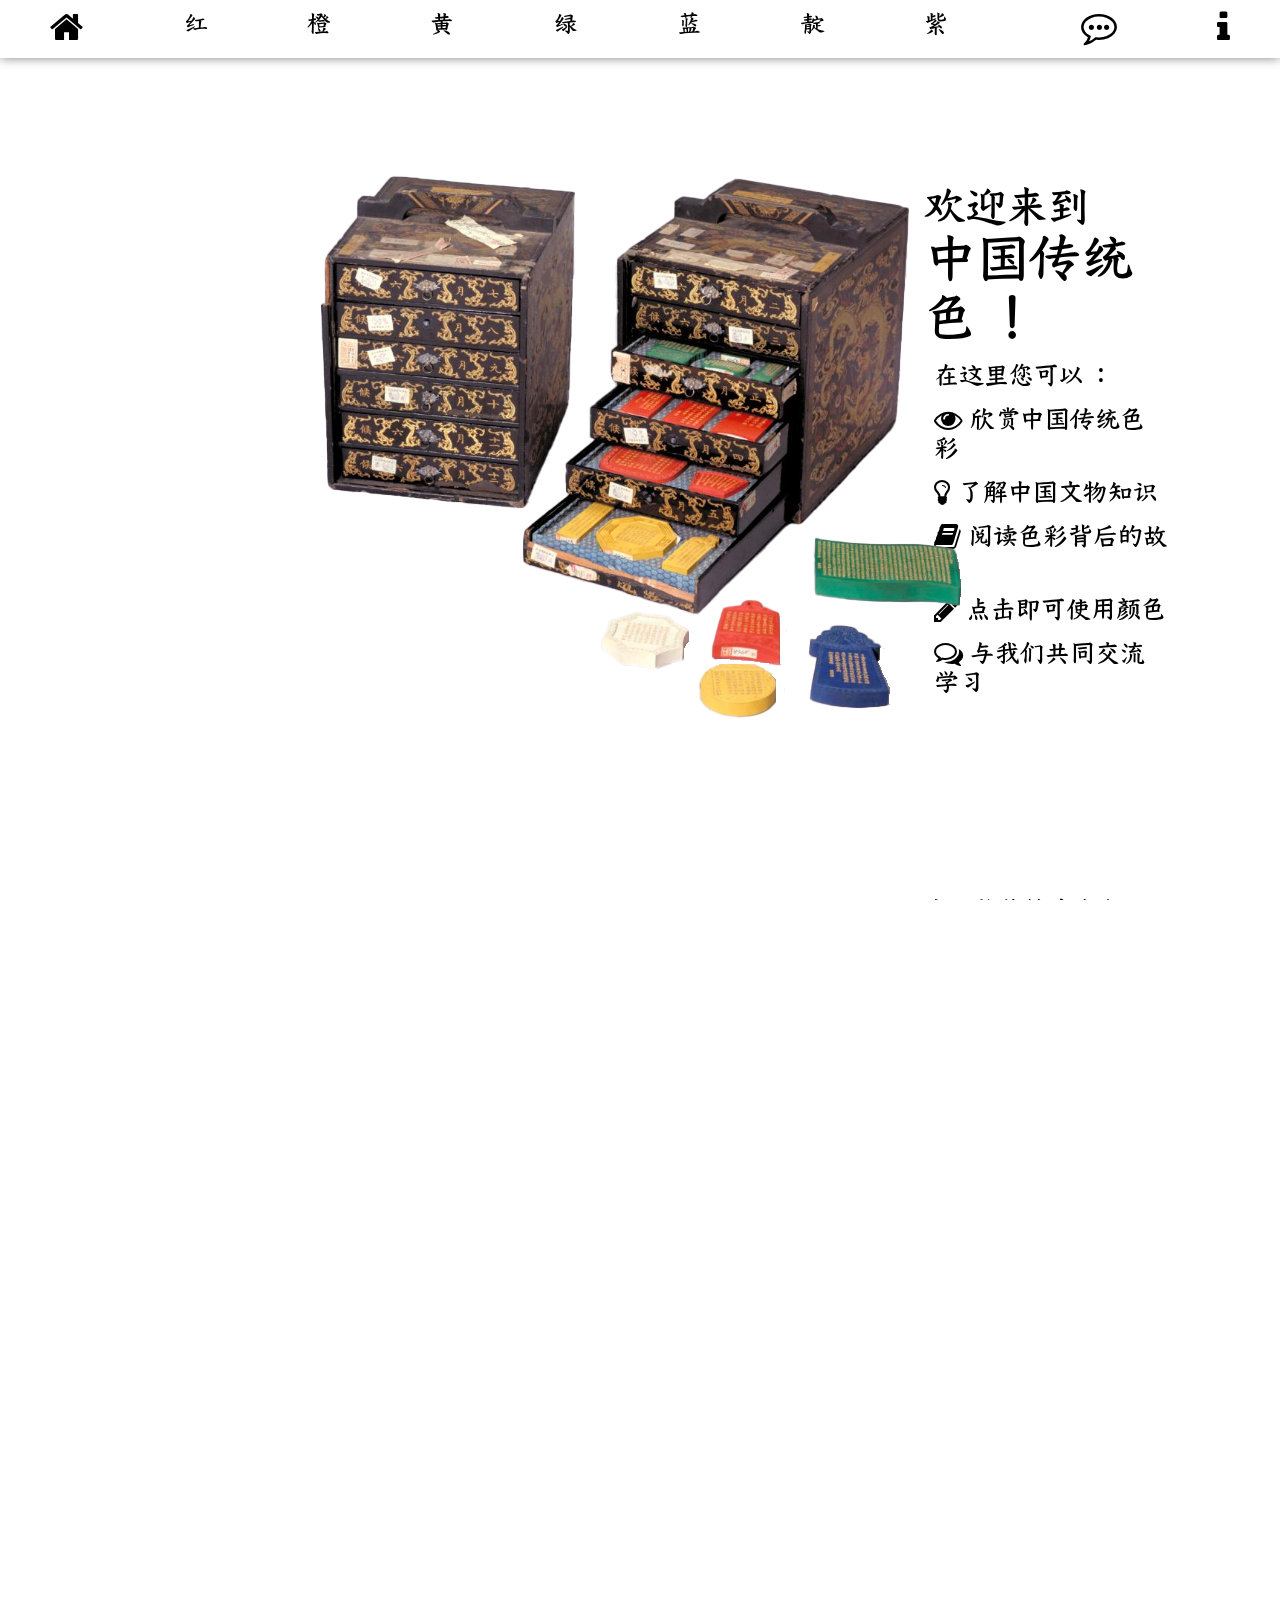
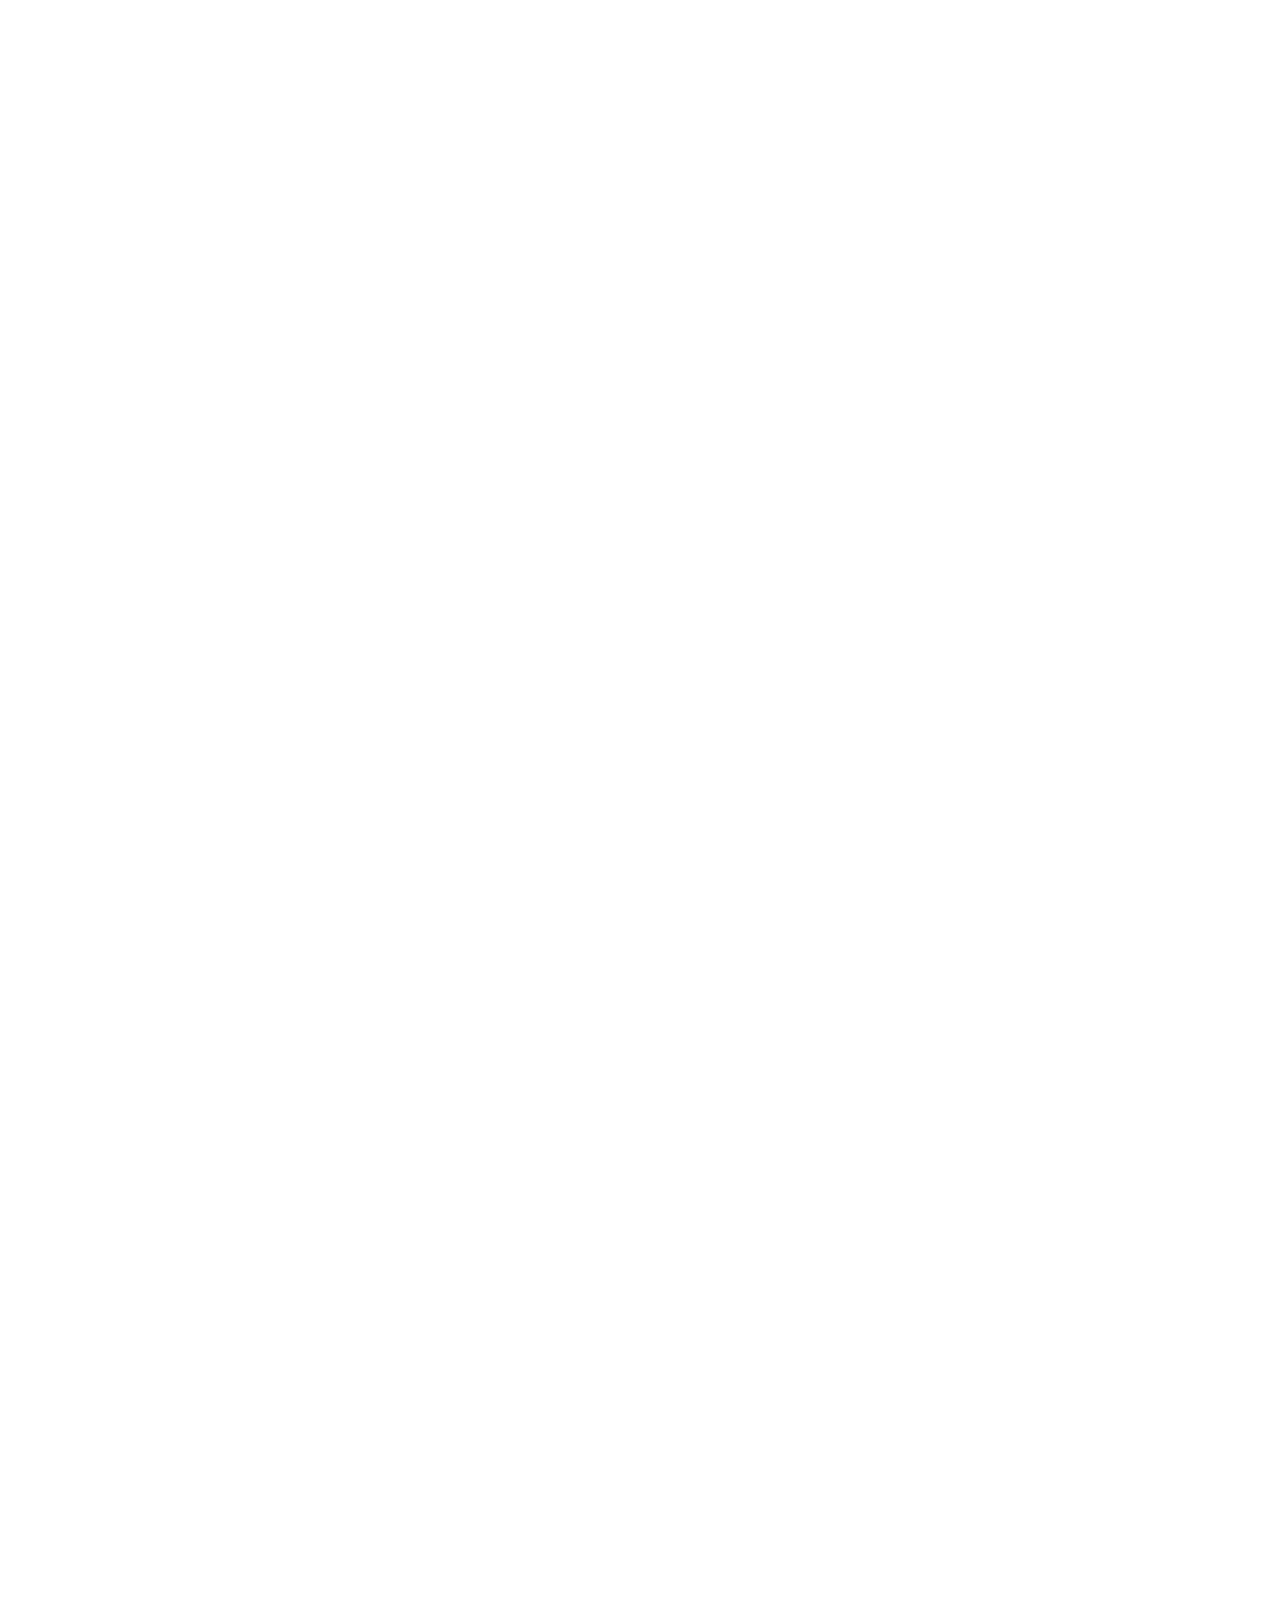
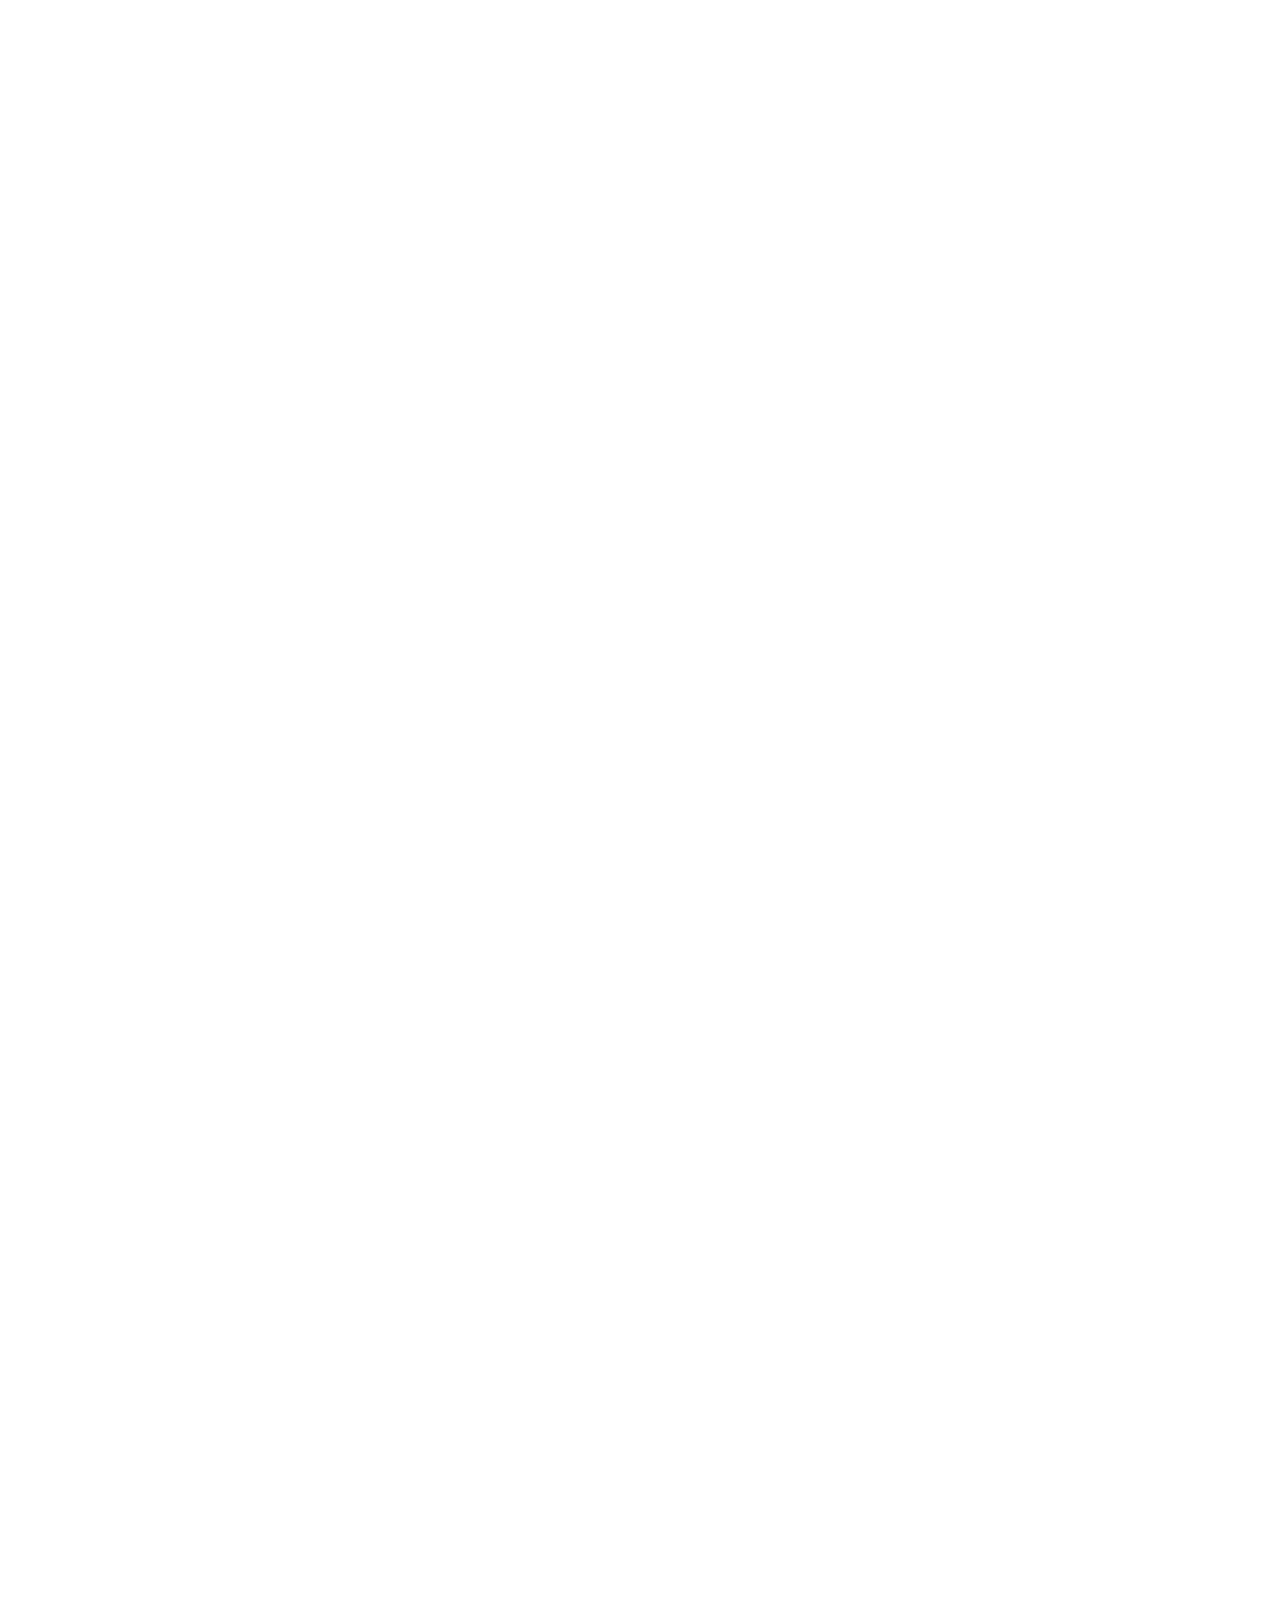
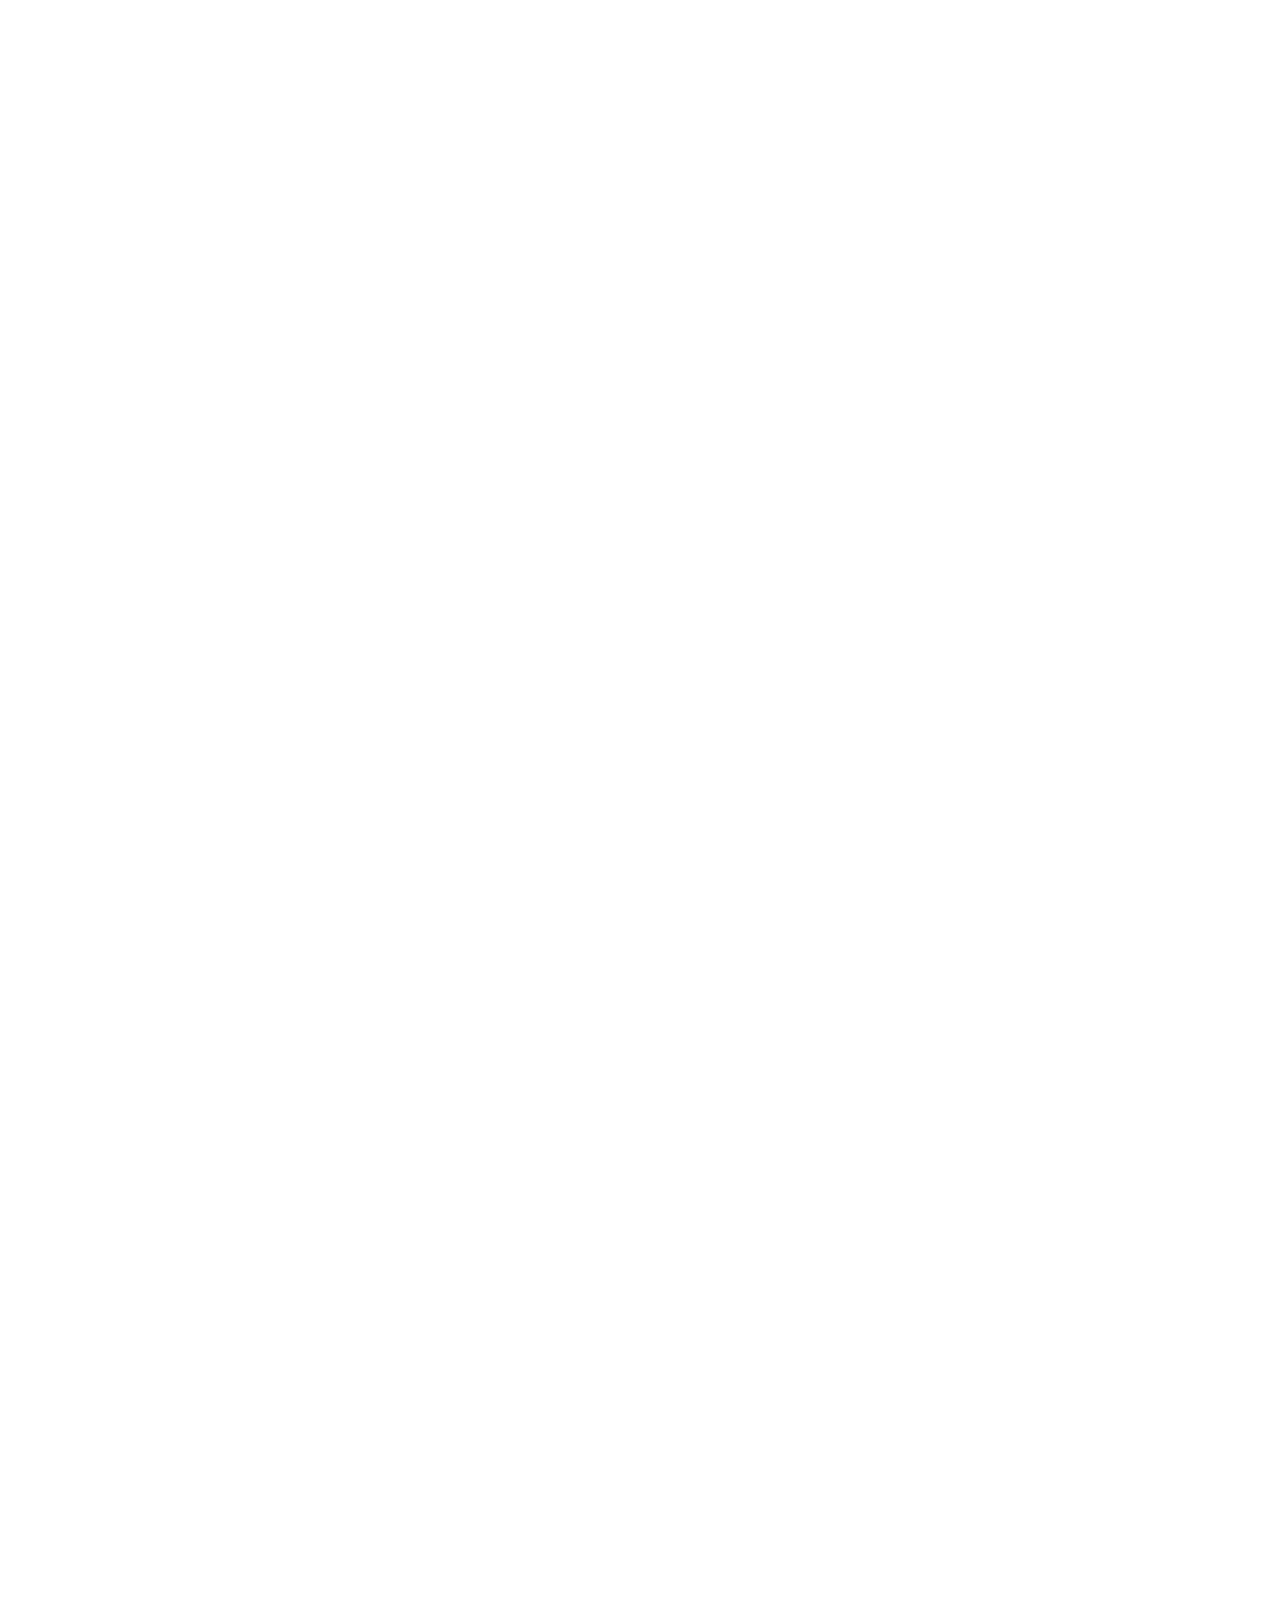
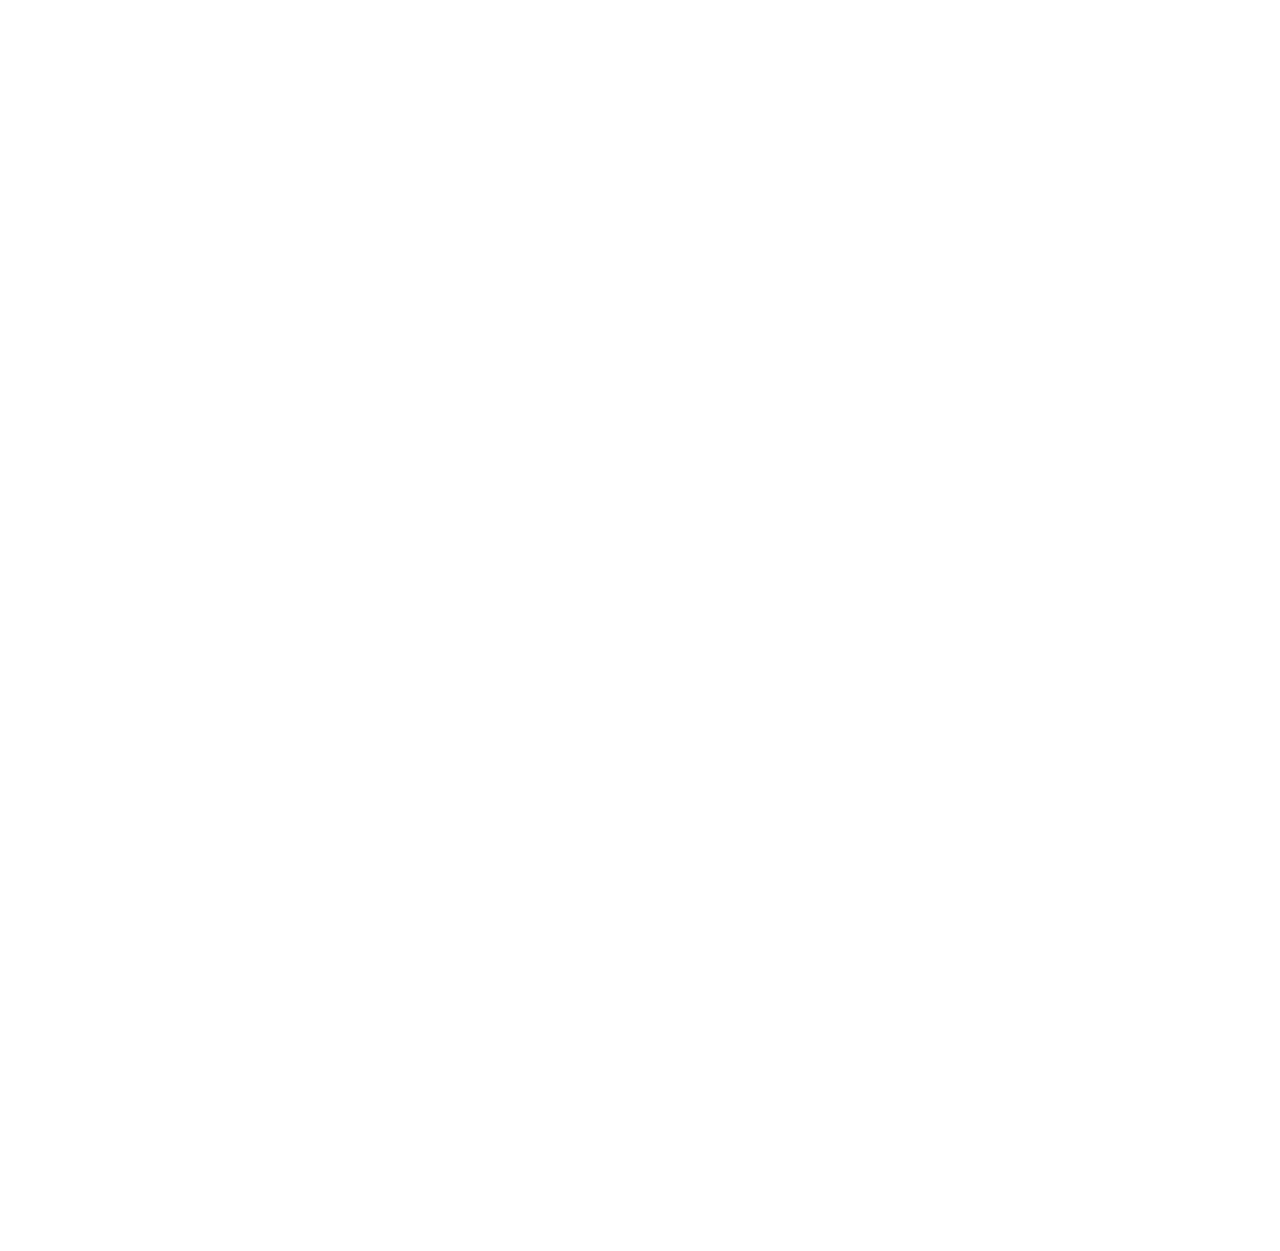
==== commit e375579b: "完成" ====
--- a/main.html
+++ b/main.html
@@ -91,12 +91,12 @@
             })
             //深色模式
             var moon = false;
-            $("#moon").click(function () {
+            $("body").delegate("#moon", "click", function () {
                 if (moon) {
                     $("div").not("#message").css("color", "black");
                     $("#menu").find("*").css("color", "black");
                     $("#footer").find("p").css("color", "black");
-                    $("body").css("background-image", "url('../img_/logobackground.png')");
+                    $("body").css("background-image", "url('./img_/logobackground.png')");
                     $(".info").css("background-color", "white");
                     $(".box").css("background-color", "whitesmoke");
                     $(".info").find("*").not(".cube").css("background-color", "white");
@@ -106,7 +106,7 @@
                     $("div").not("#message").css("color", "white");
                     $("#menu").find("*").css("color", "white");
                     $("#footer").find("p").css("color", "black");
-                    $("body").css("background-image", "url('../img_/logomoon.jpg')");
+                    $("body").css("background-image", "url('./img_/moon.jpg')");
                     $(".info").css("background-color", "rgba(41,40,45,1)");
                     $(".info").find("*").not(".cube").css("background-color", "rgba(45,46,54,1)");
                     $("#menu").css("background-color", "rgba(45,46,54,1)");
--- a/css/style.css
+++ b/css/style.css
@@ -8,7 +8,7 @@
     url('../fonts/NewShanHaiShu.woff') format('woff'),
     url('../fonts/NewShanHaiShu.ttf') format('truetype'),
     url('../fonts/NewShanHaiShu.svg') format('svg');
-    /* Powered by https://github.com/aui/font-spider */
+  /* Powered by https://github.com/aui/font-spider */
 }
 
 /*主体START*/
@@ -18,7 +18,7 @@
 }
 
 body {
-  background-image: url('../img_/logobackground.png');
+  background-image: url('./img_/logobackground.png');
 }
 
 /*主体END*/
@@ -60,9 +60,11 @@
 #rm {
   float: right;
 }
+
 #moon {
   float: right;
 }
+
 /*导航栏END*/
 /* 留言板START */
 #msg {
